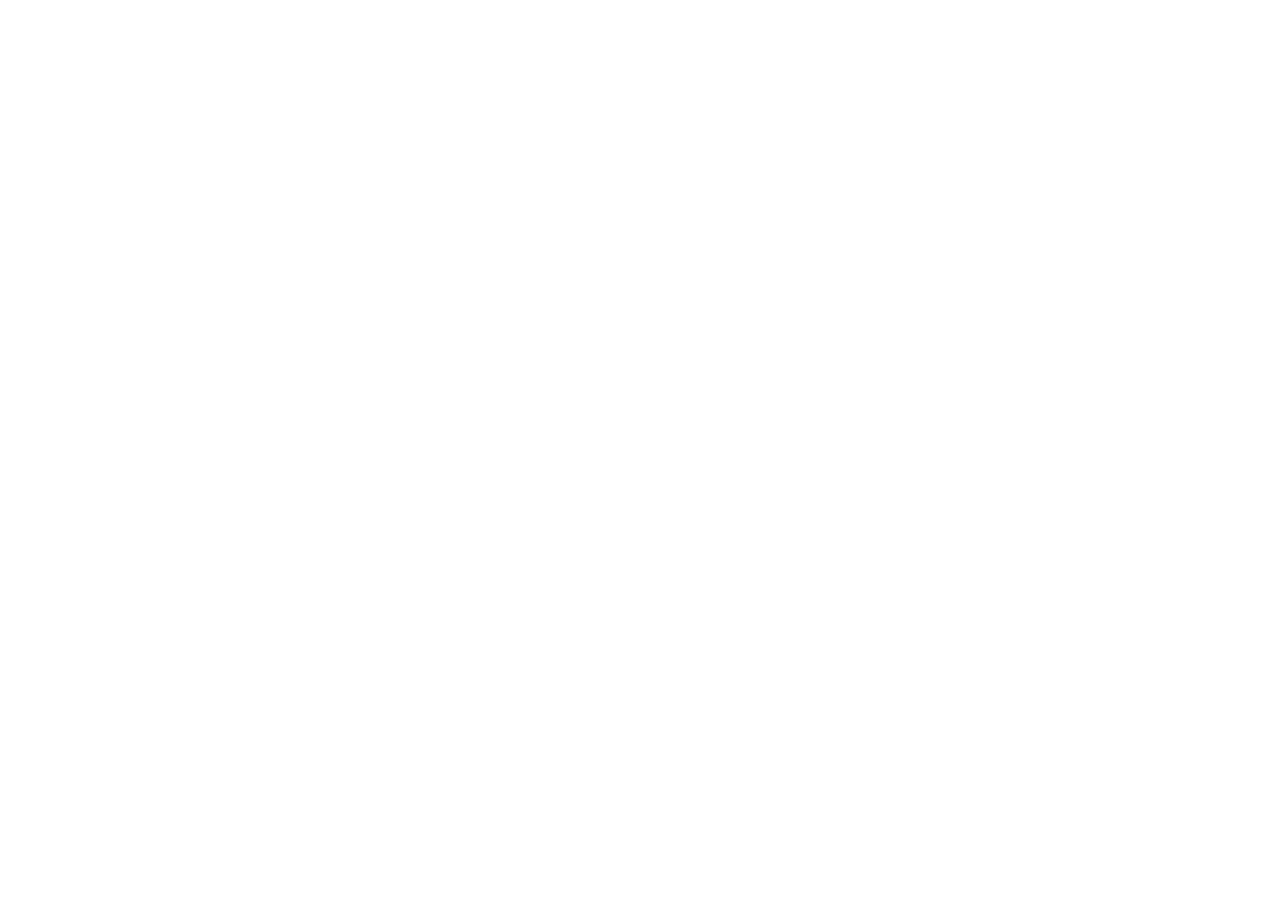
==== index.html @ 52d5bf9d "created the files structure" ====
<!DOCTYPE html>
<html lang="en">
<head>
    <meta charset="UTF-8">
    <meta http-equiv="X-UA-Compatible" content="IE=edge">
    <meta name="viewport" content="width=device-width, initial-scale=1.0">
    <title>Document</title>
</head>
<body>
    
</body>
</html>
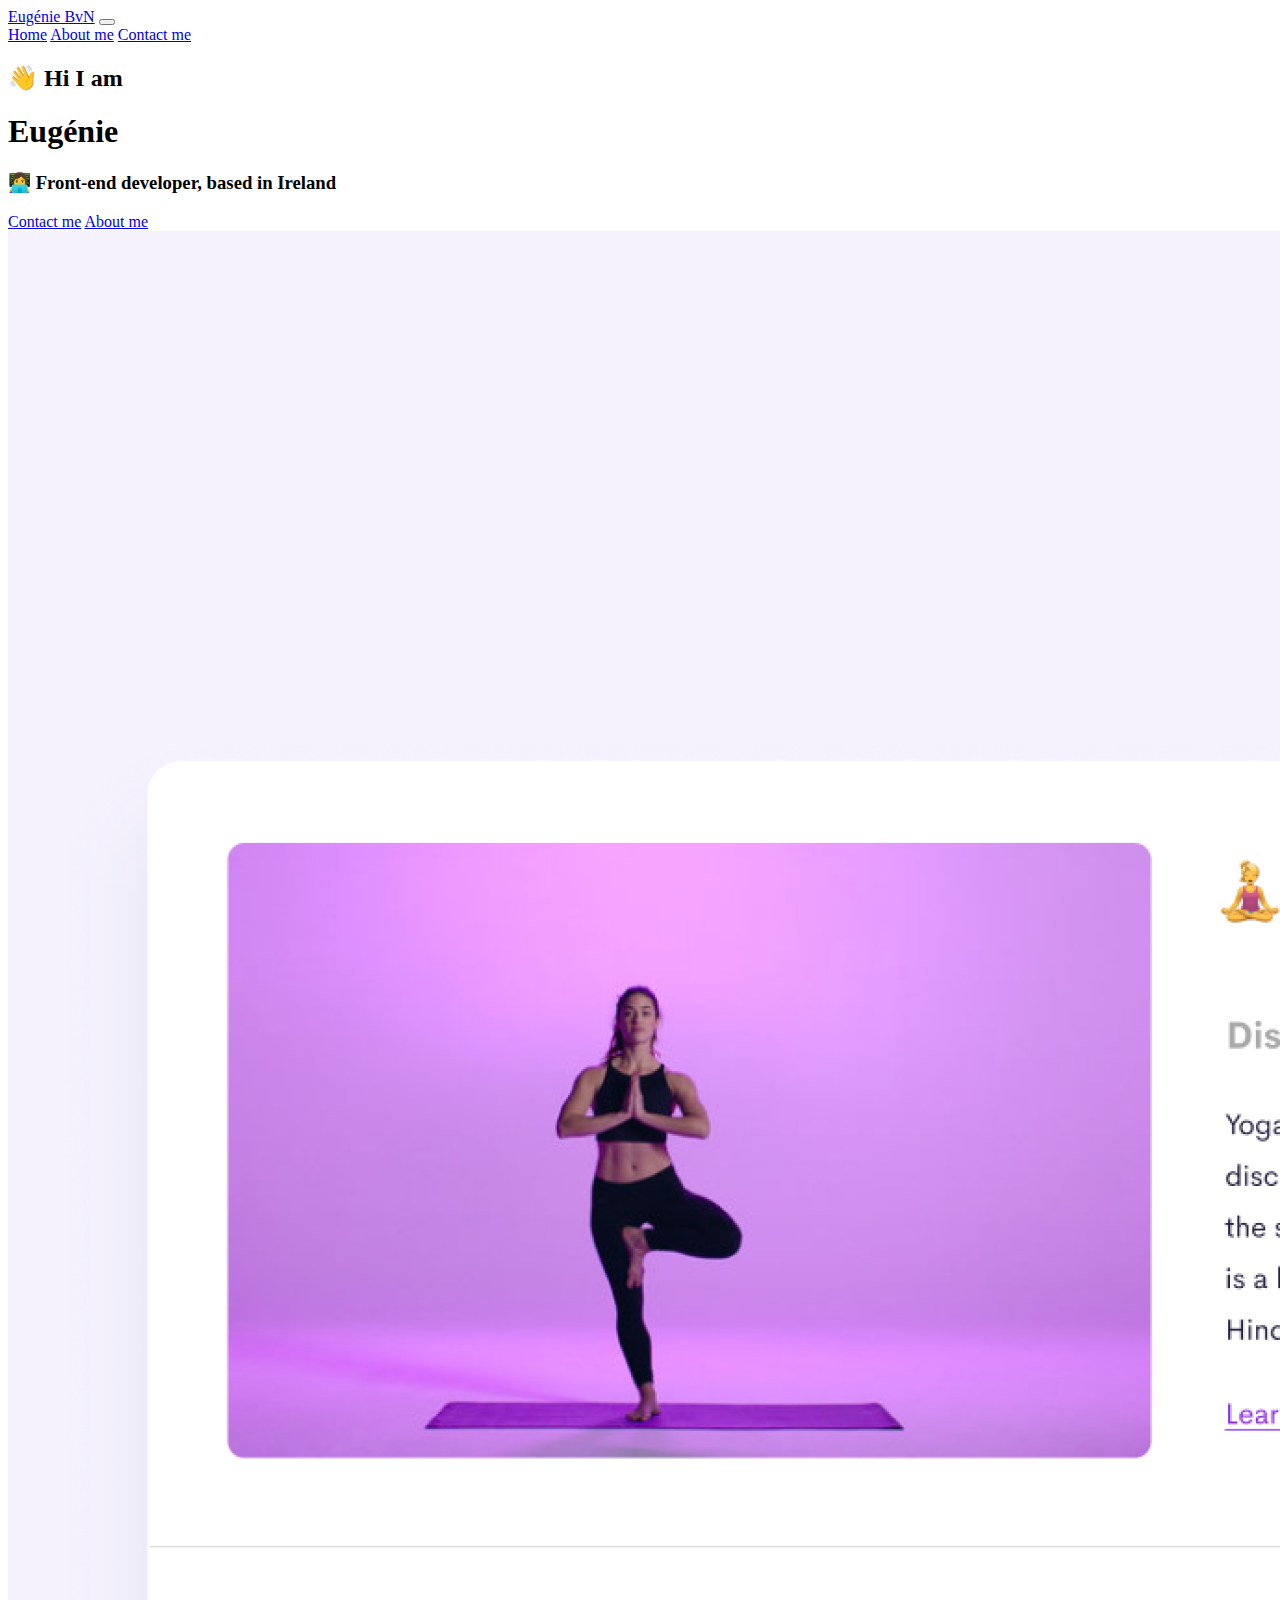
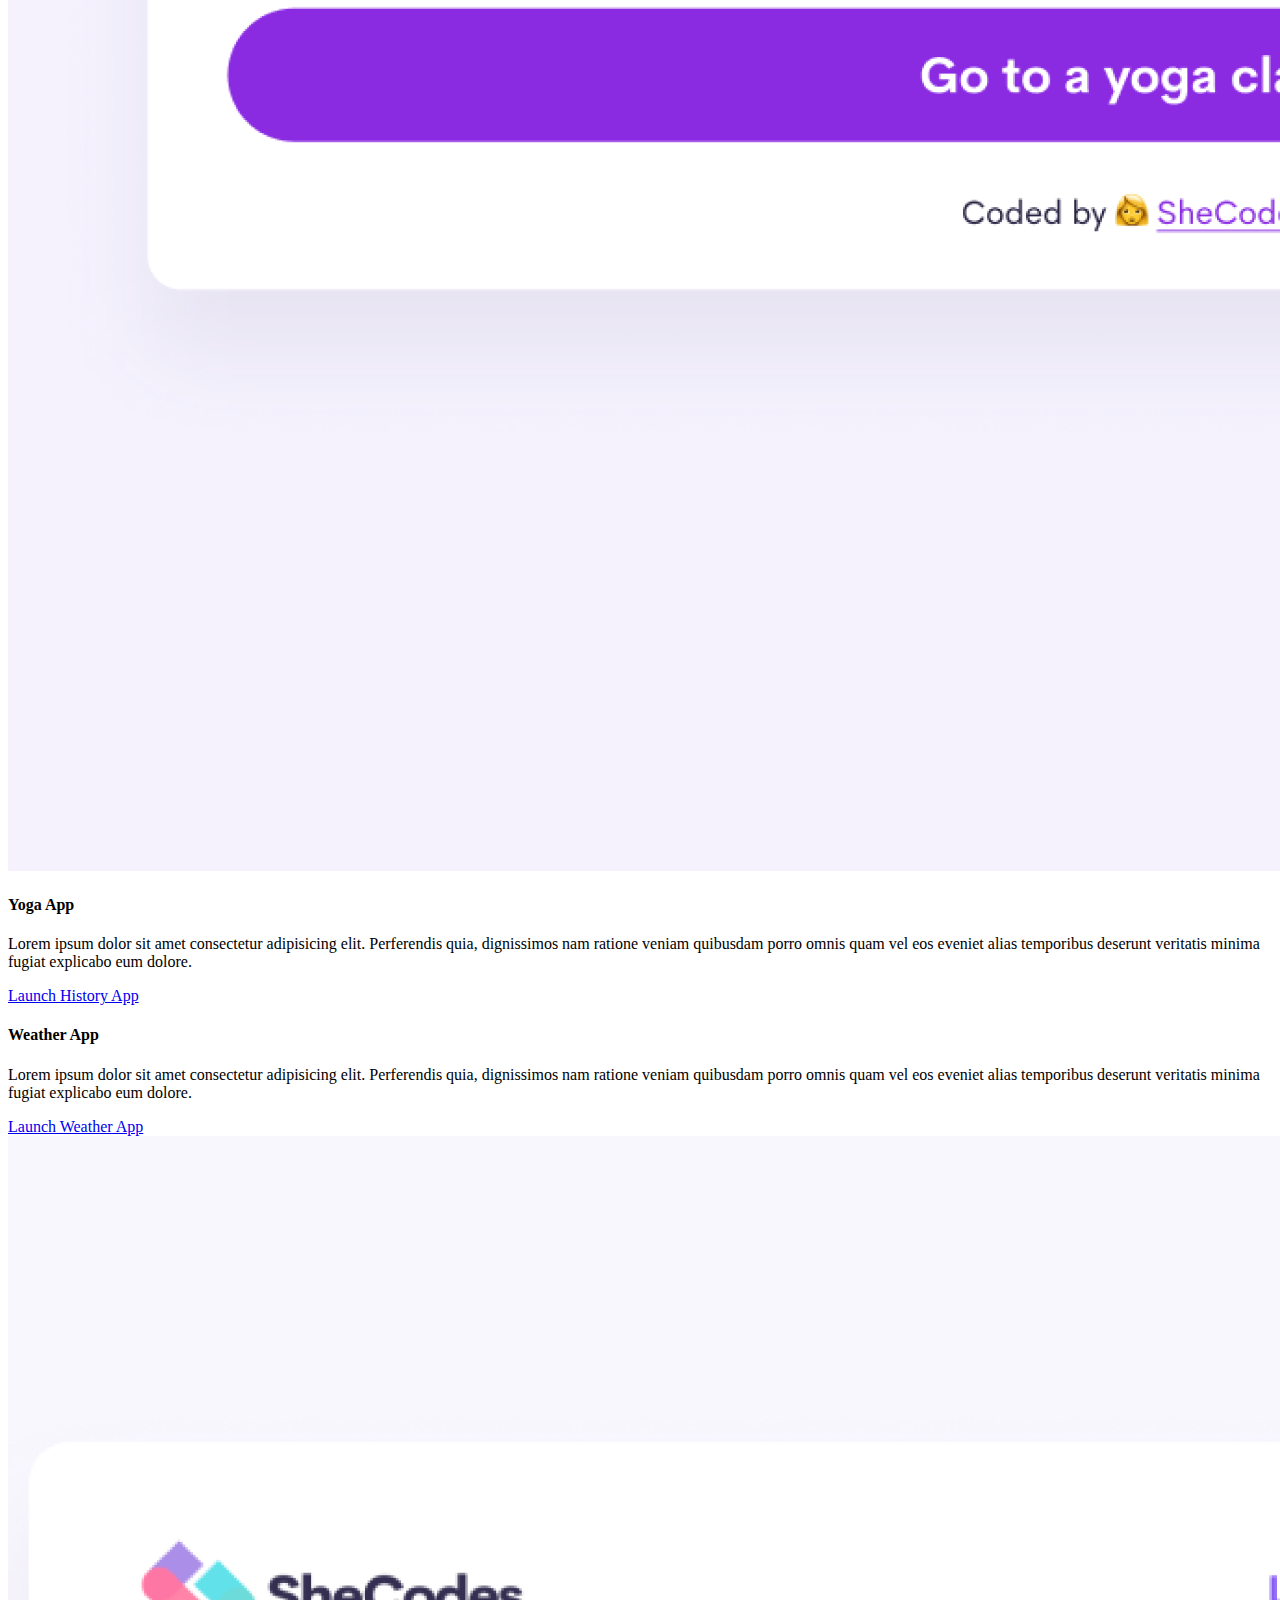
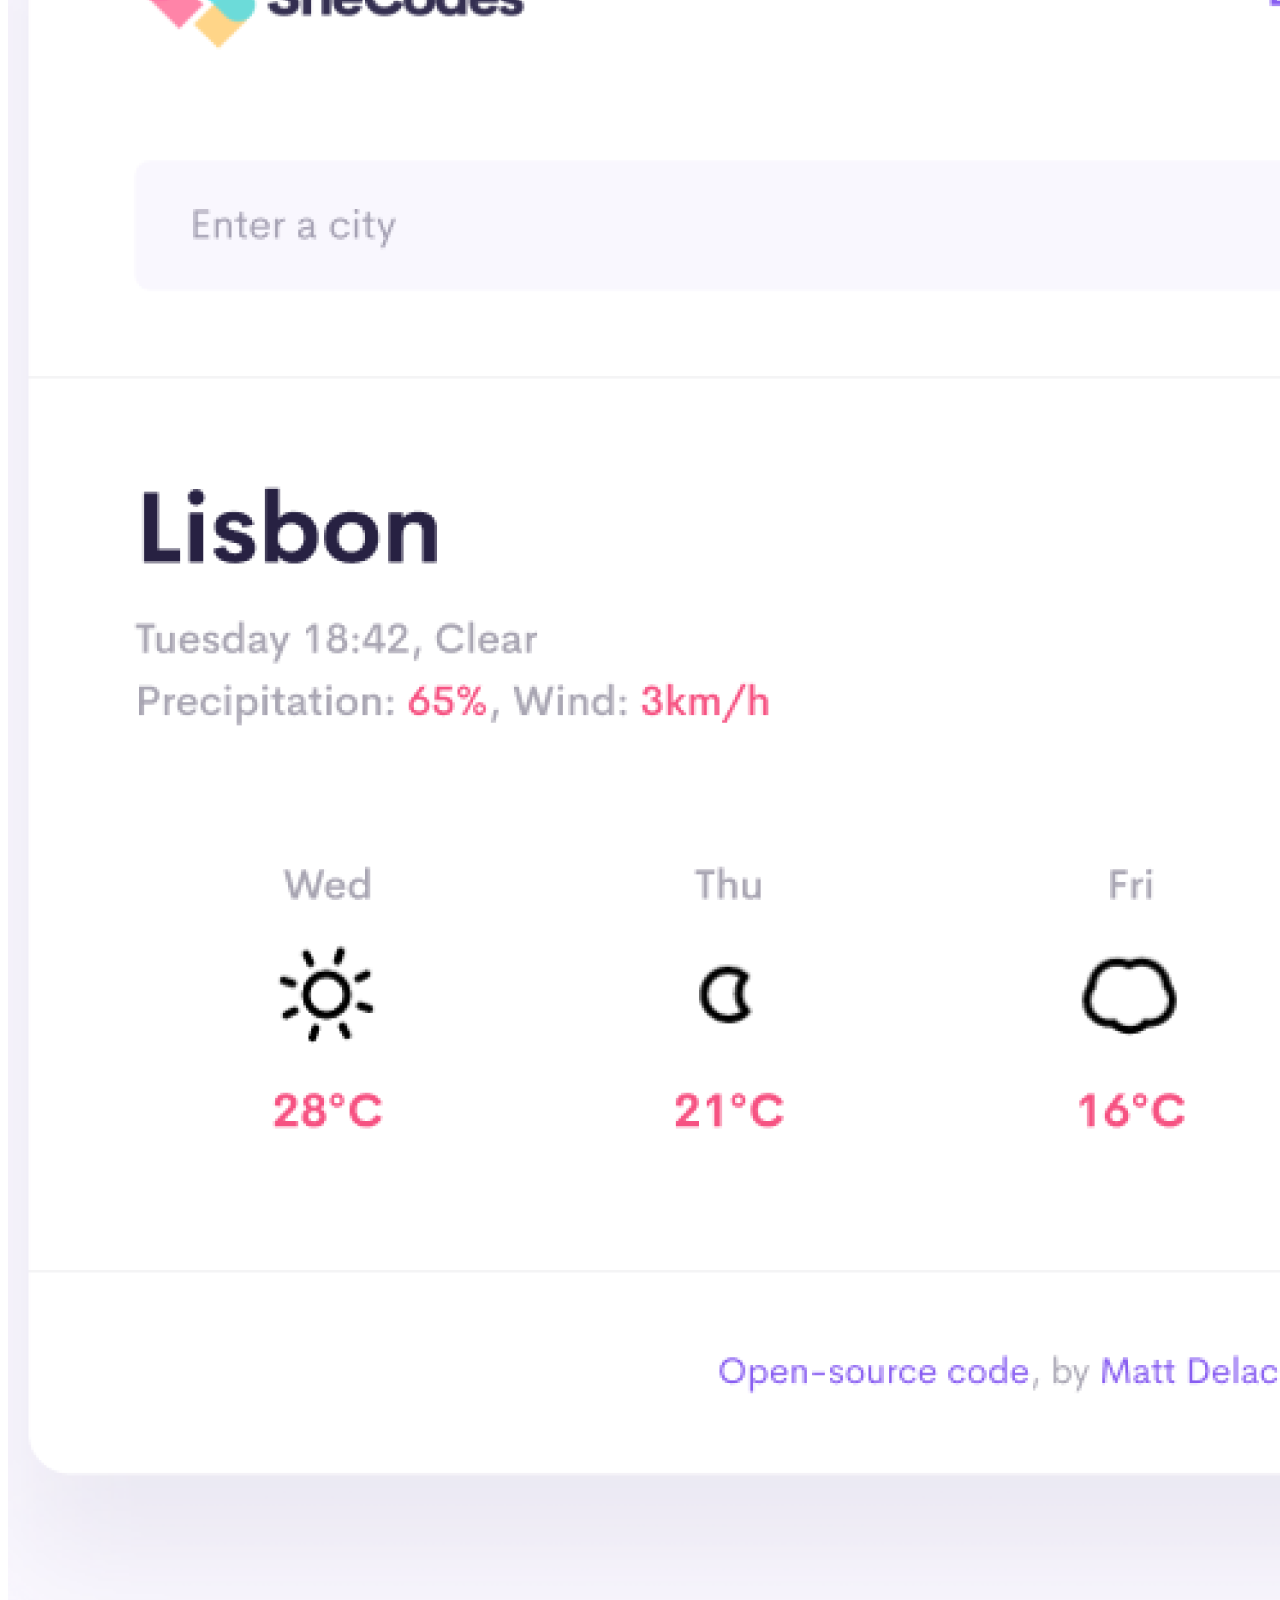
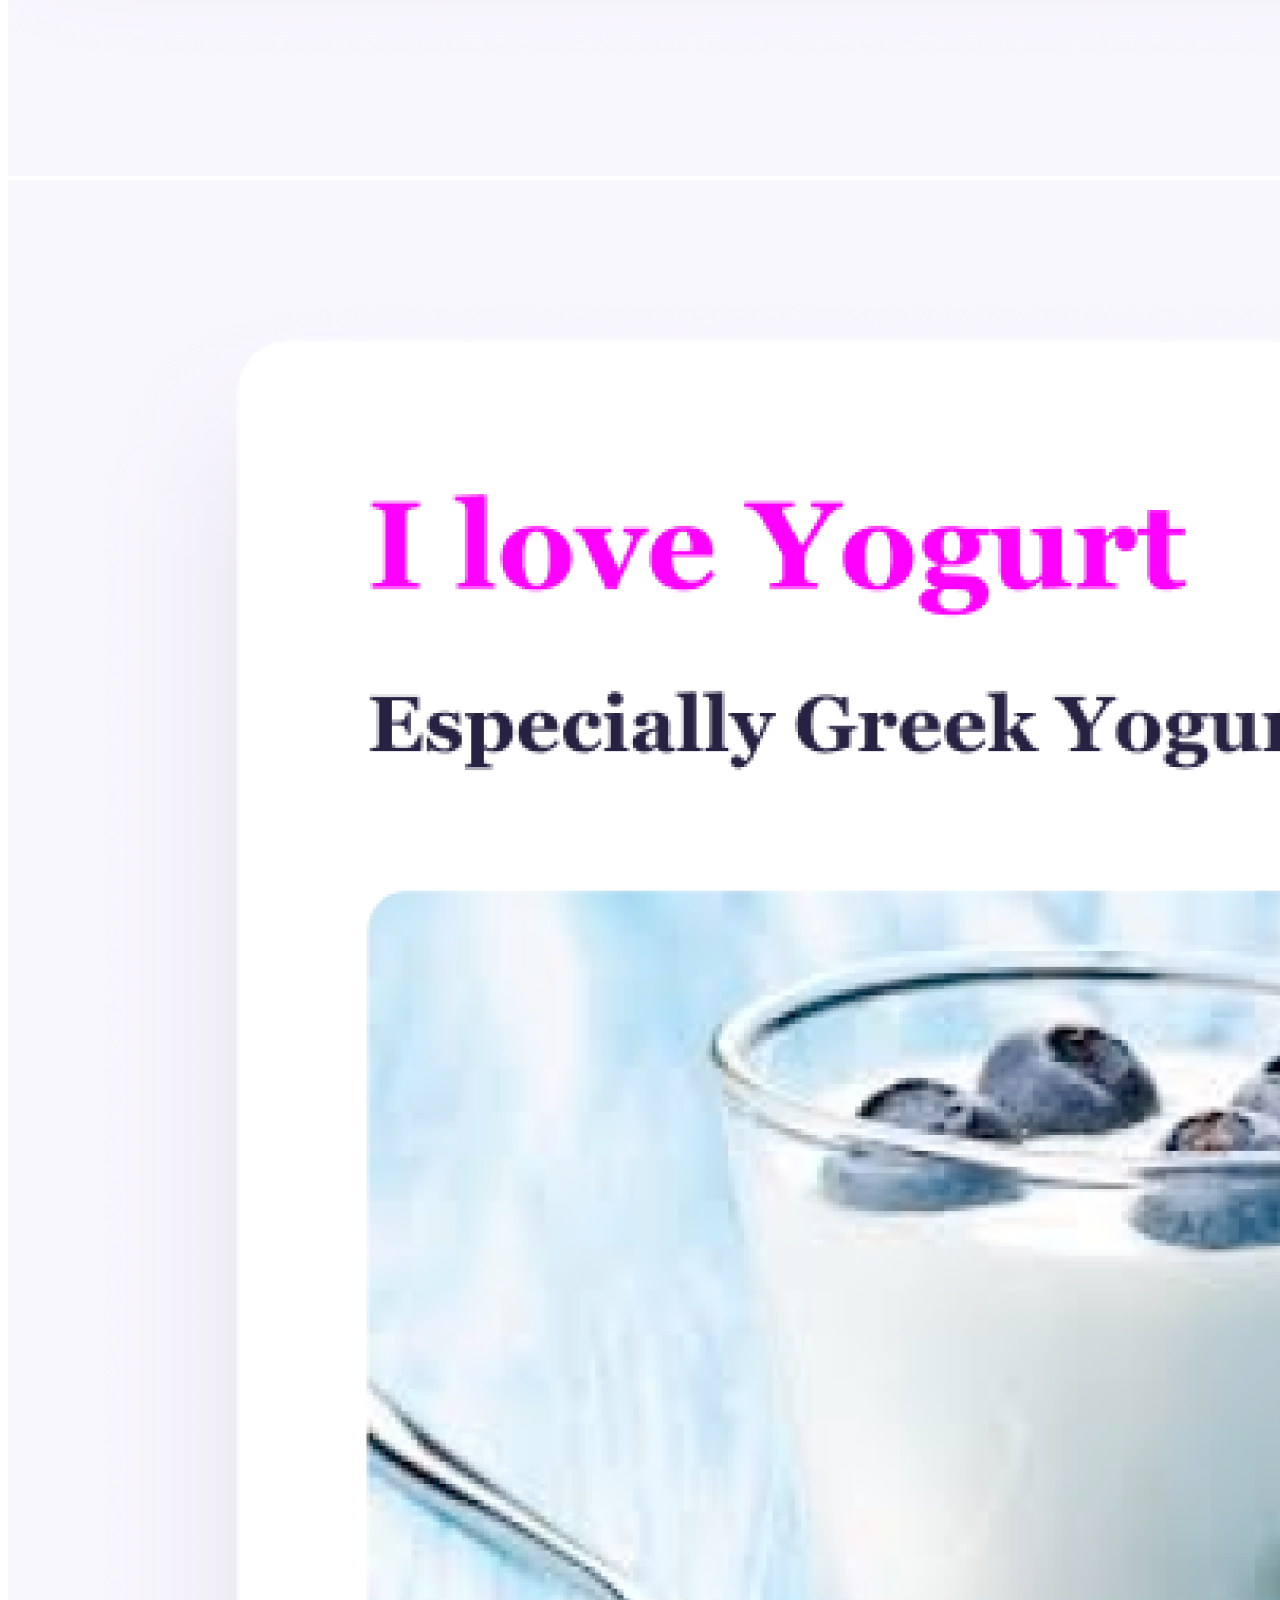
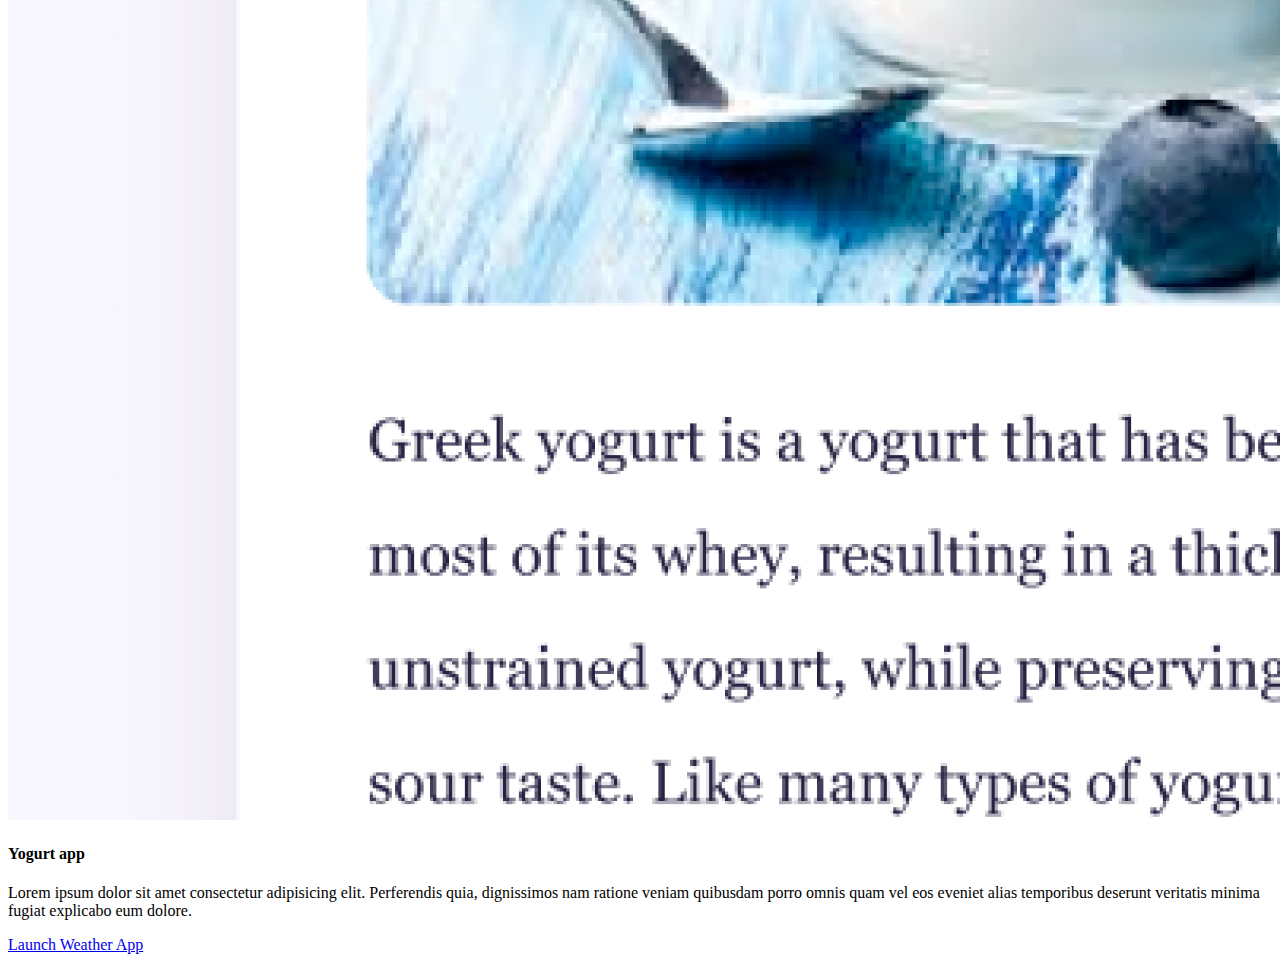
==== commit edc15418: "added html content" ====
--- a/index.html
+++ b/index.html
@@ -1,12 +1,92 @@
 <!DOCTYPE html>
 <html lang="en">
+
 <head>
-    <meta charset="UTF-8">
-    <meta http-equiv="X-UA-Compatible" content="IE=edge">
-    <meta name="viewport" content="width=device-width, initial-scale=1.0">
-    <title>Document</title>
+    <meta charset="UTF-8" />
+    <meta http-equiv="X-UA-Compatible" content="IE=edge" />
+    <meta name="viewport" content="width=device-width, initial-scale=1.0" />
+    <title>Eugénie</title>
+    <link href="https://cdn.jsdelivr.net/npm/bootstrap@5.2.2/dist/css/bootstrap.min.css" rel="stylesheet"
+        integrity="sha384-Zenh87qX5JnK2Jl0vWa8Ck2rdkQ2Bzep5IDxbcnCeuOxjzrPF/et3URy9Bv1WTRi" crossorigin="anonymous" />
+    <link rel="stylesheet" href="style.css" />
 </head>
+
 <body>
-    
+    <nav class="navbar navbar-expand-lg bg-light fixed-top">
+        <div class="container-fluid">
+            <a class="navbar-brand" href="#">Eugénie BvN</a>
+            <button class="navbar-toggler" type="button" data-bs-toggle="collapse" data-bs-target="#navbarNavAltMarkup"
+                aria-controls="navbarNavAltMarkup" aria-expanded="false" aria-label="Toggle navigation">
+                <span class="navbar-toggler-icon"></span>
+            </button>
+            <div class="collapse navbar-collapse" id="navbarNavAltMarkup">
+                <div class="navbar-nav">
+                    <a class="nav-link" aria-current="page" href="index.html">Home</a>
+                    <a class="nav-link active" href="/about.html">About me</a>
+                    <a class="nav-link" href="about.html#contact">Contact me</a>
+                </div>
+            </div>
+        </div>
+    </nav>
+    <h2>👋 Hi I am</h2>
+    <h1>Eugénie</h1>
+    <h3>👩‍💻 Front-end developer, based in Ireland</h3>
+    <div class="navigation-links">
+        <a href="about.html#contact" class="contact-link">Contact me</a>
+        <a href="about.html" class="about-link">About me</a>
+    </div>
+
+    <div class="container">
+        <div class="row bg-white">
+            <div class="col-md-6 p-3 rounded">
+                <img src="images/yoga.png" class="img-fluid rounded shadow" />
+            </div>
+            <div class="col-md-6 p-5">
+                <h4>Yoga App</h4>
+                <p>
+                    Lorem ipsum dolor sit amet consectetur adipisicing elit. Perferendis
+                    quia, dignissimos nam ratione veniam quibusdam porro omnis quam vel
+                    eos eveniet alias temporibus deserunt veritatis minima fugiat
+                    explicabo eum dolore.
+                </p>
+                <a class="btn btn-primary contact-link" href="#" role="button" id="contactButton">Launch History App</a>
+            </div>
+        </div>
+        <div class="row bg-white">
+            <div class="col-md-6 p-5">
+                <h4>Weather App</h4>
+                <p>
+                    Lorem ipsum dolor sit amet consectetur adipisicing elit. Perferendis
+                    quia, dignissimos nam ratione veniam quibusdam porro omnis quam vel
+                    eos eveniet alias temporibus deserunt veritatis minima fugiat
+                    explicabo eum dolore.
+                </p>
+                <a class="btn btn-primary contact-link" href="#" role="button" id="contactButton">Launch Weather App</a>
+            </div>
+            <div class="col-md-6 p-3 rounded">
+                <img src="images/weather.png" class="img-fluid rounded shadow" />
+            </div>
+        </div>
+        <div class="row bg-white">
+            <div class="col-md-6 p-3 rounded">
+                <img src="images/yogurt.png" class="img-fluid rounded shadow" />
+            </div>
+            <div class="col-md-6 p-5">
+                <h4>Yogurt app</h4>
+                <p>
+                    Lorem ipsum dolor sit amet consectetur adipisicing elit. Perferendis
+                    quia, dignissimos nam ratione veniam quibusdam porro omnis quam vel
+                    eos eveniet alias temporibus deserunt veritatis minima fugiat
+                    explicabo eum dolore.
+                </p>
+                <a class="btn btn-primary contact-link" href="#" role="button" id="contactButton">Launch Weather App</a>
+            </div>
+        </div>
+    </div>
+
+    <script src="https://cdn.jsdelivr.net/npm/bootstrap@5.2.2/dist/js/bootstrap.bundle.min.js"
+        integrity="sha384-OERcA2EqjJCMA+/3y+gxIOqMEjwtxJY7qPCqsdltbNJuaOe923+mo//f6V8Qbsw3"
+        crossorigin="anonymous"></script>
 </body>
+
 </html>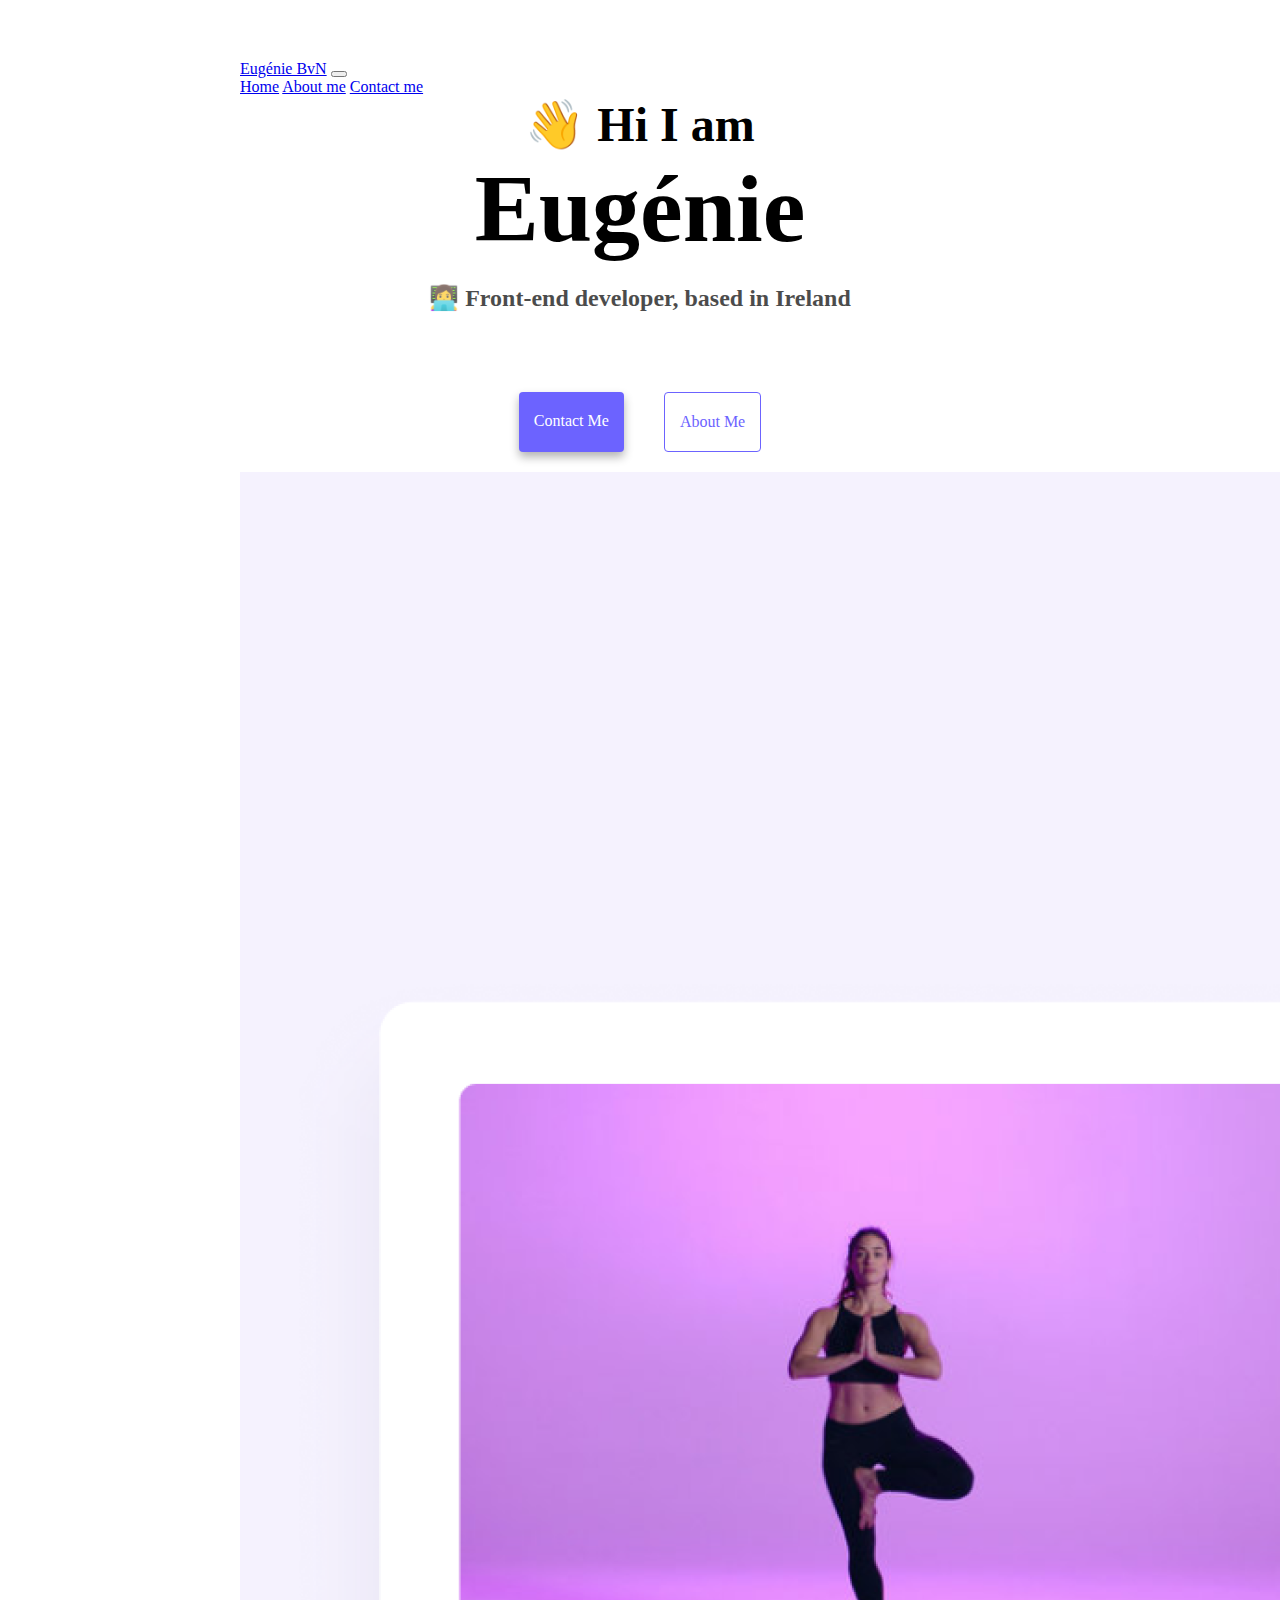
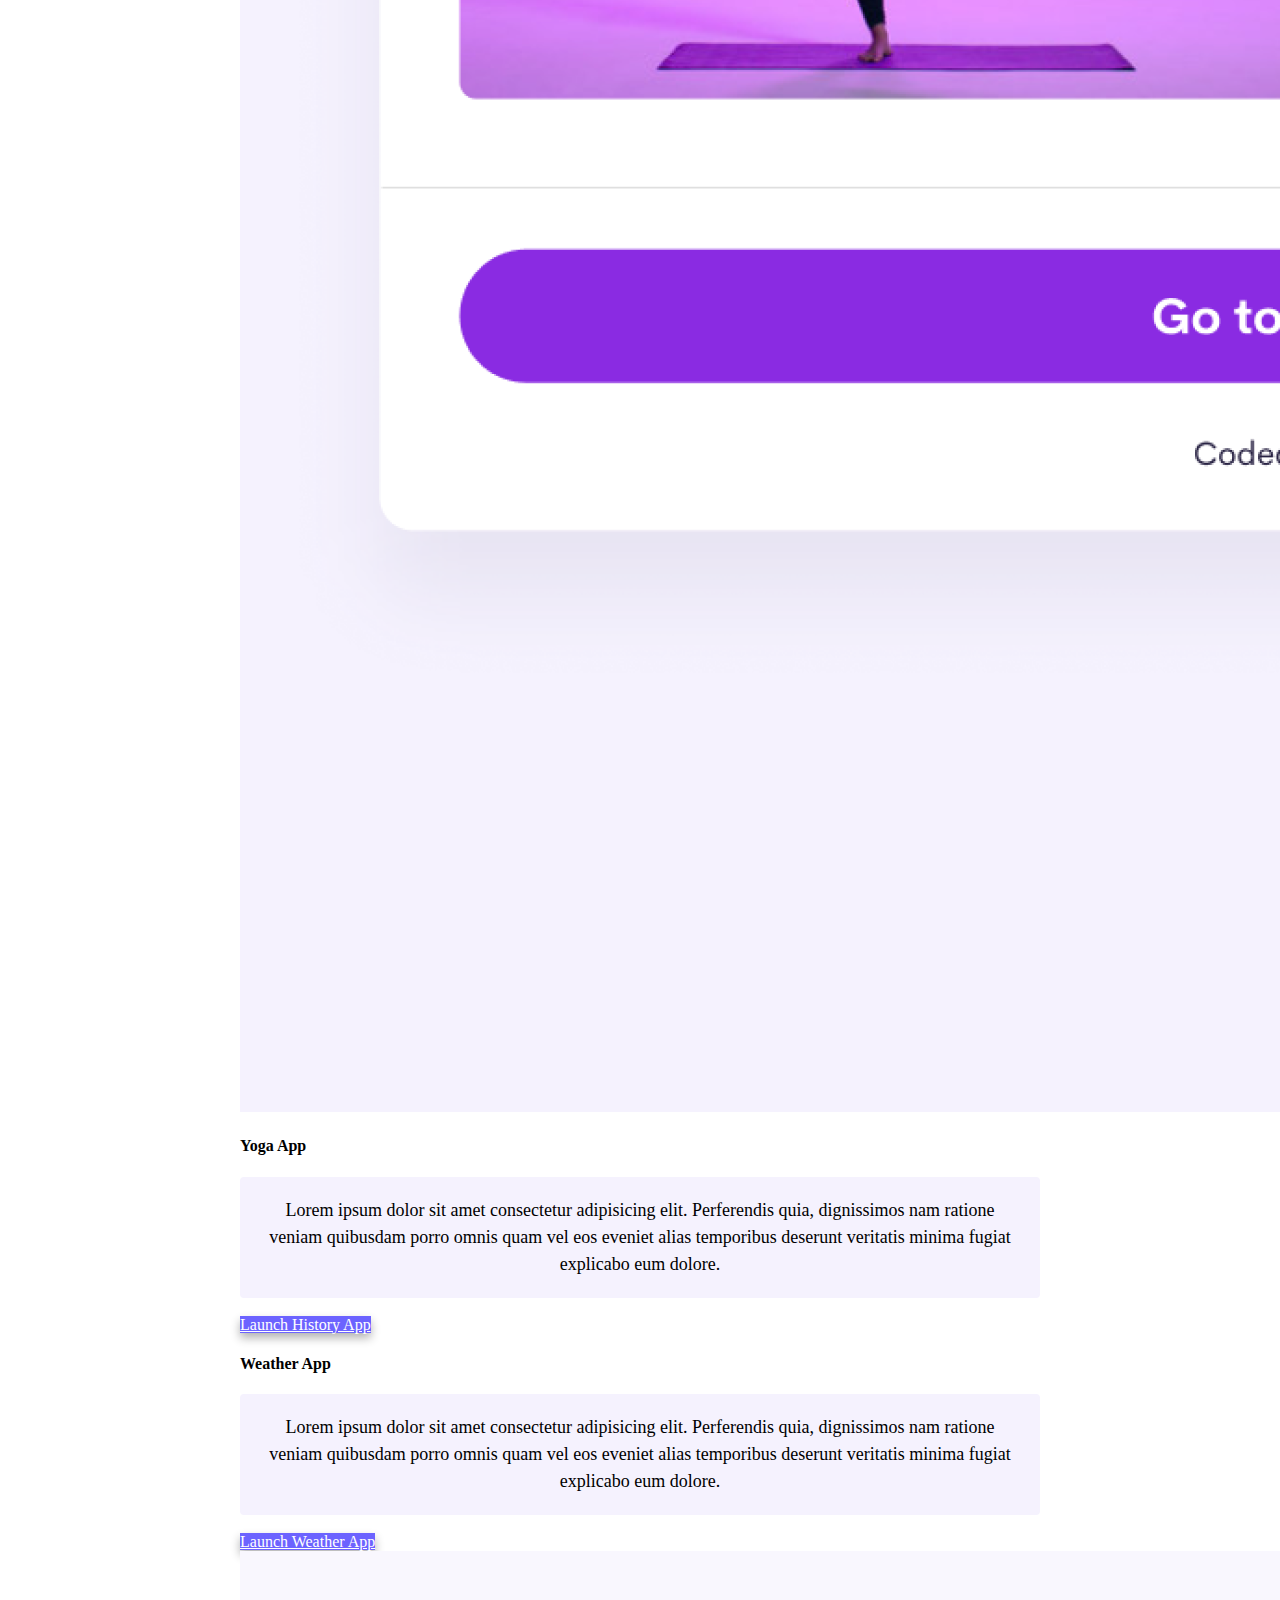
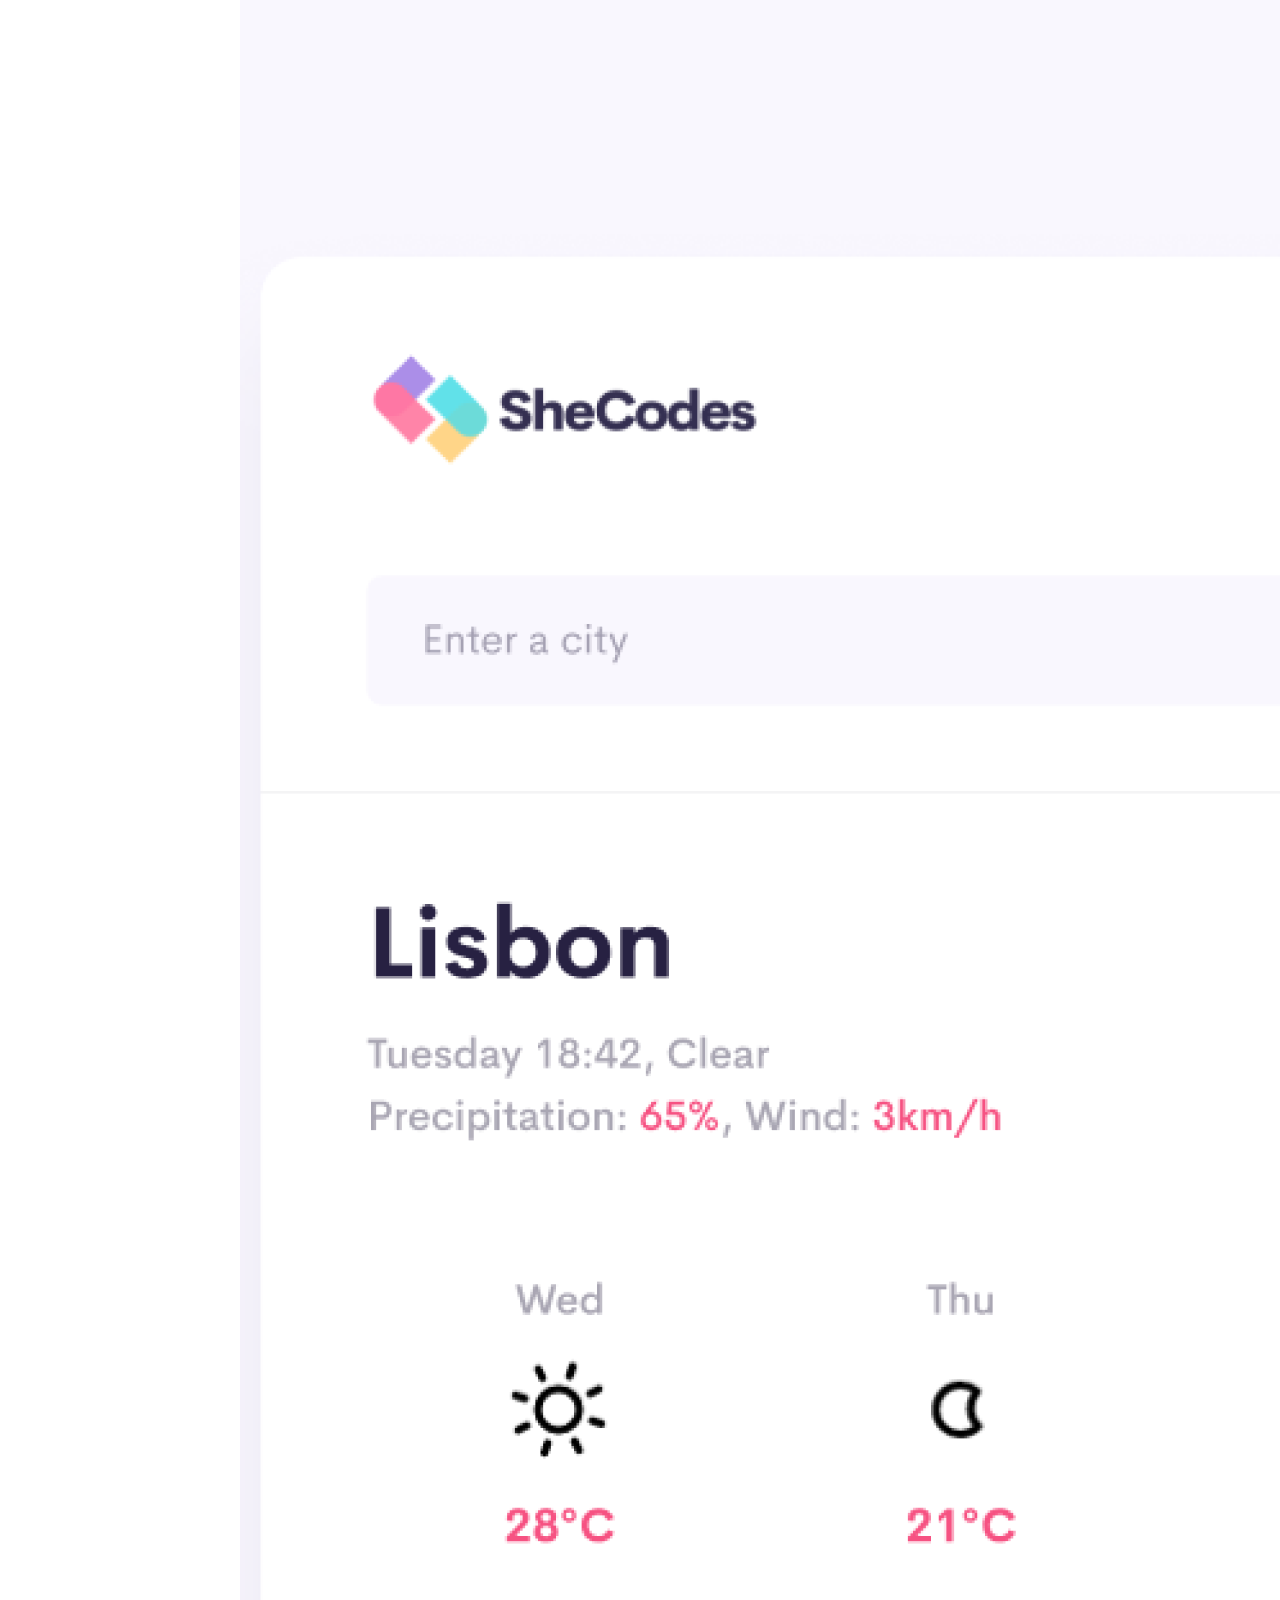
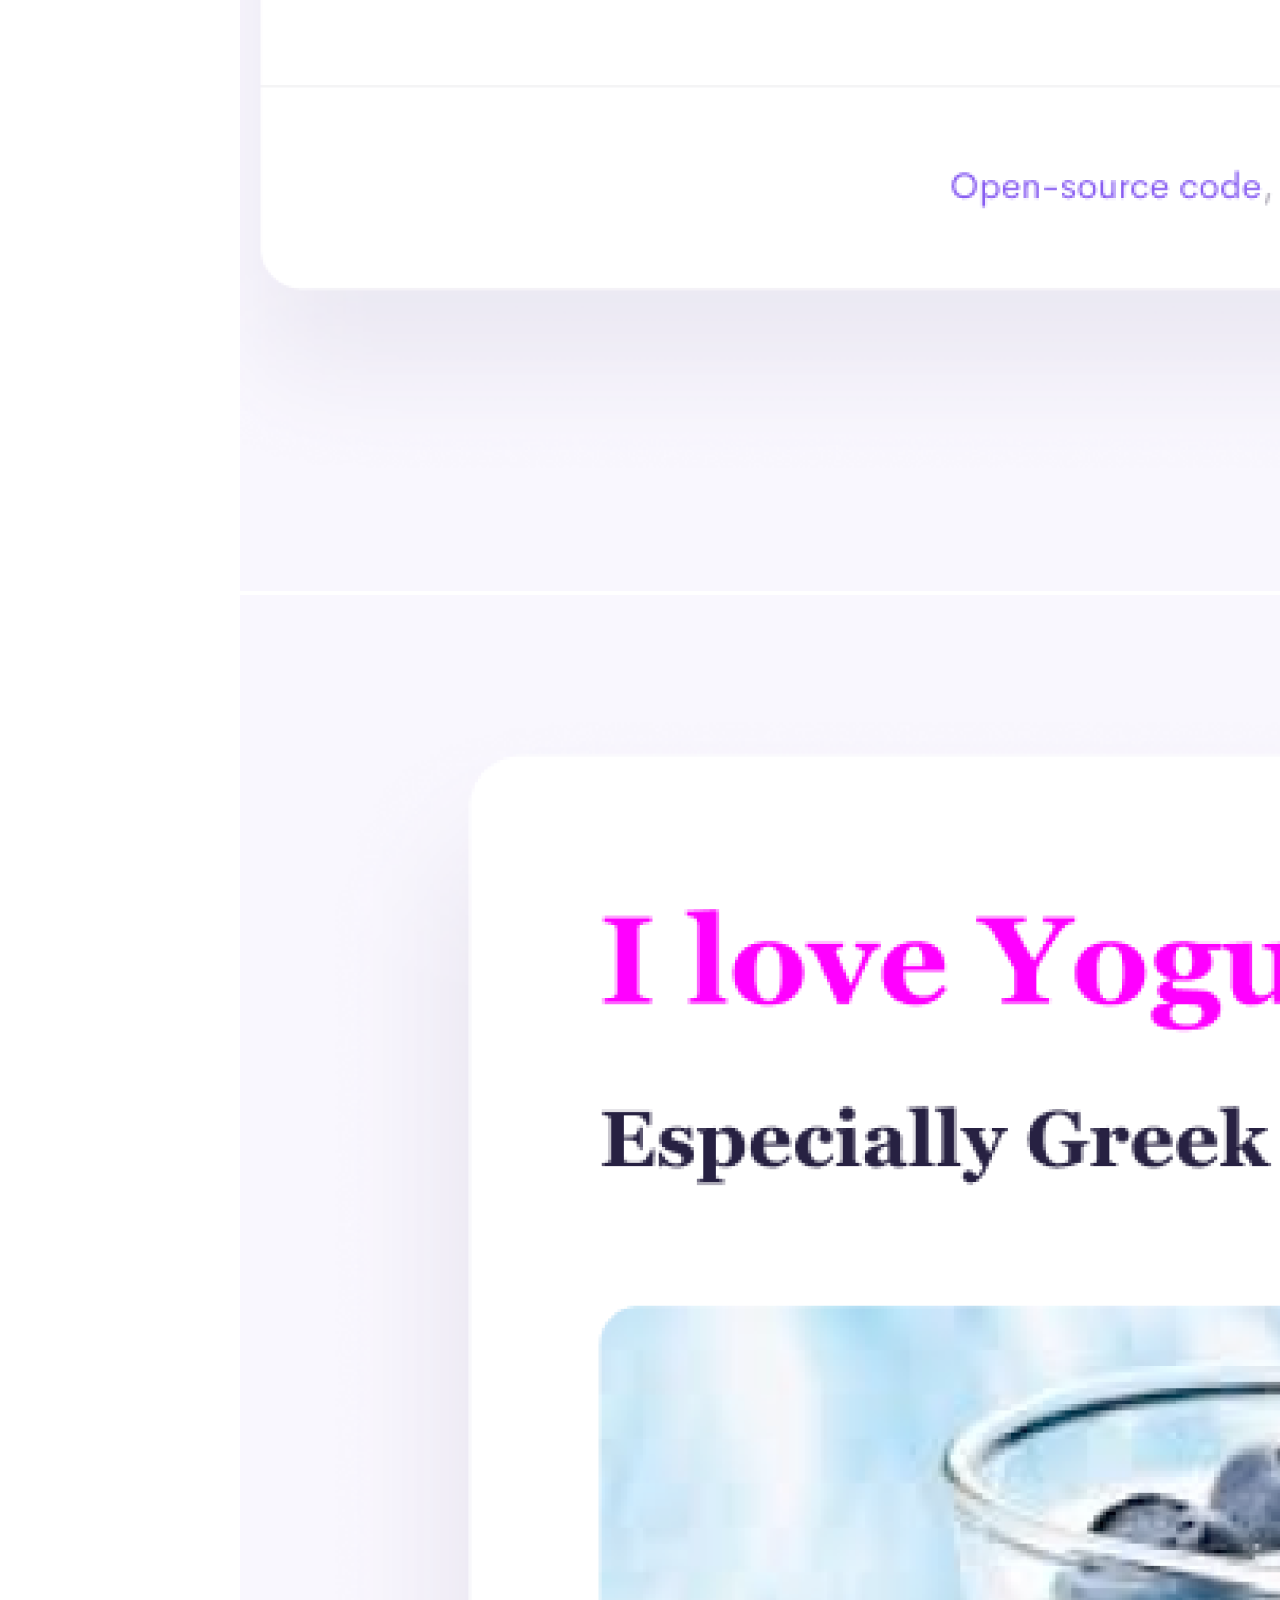
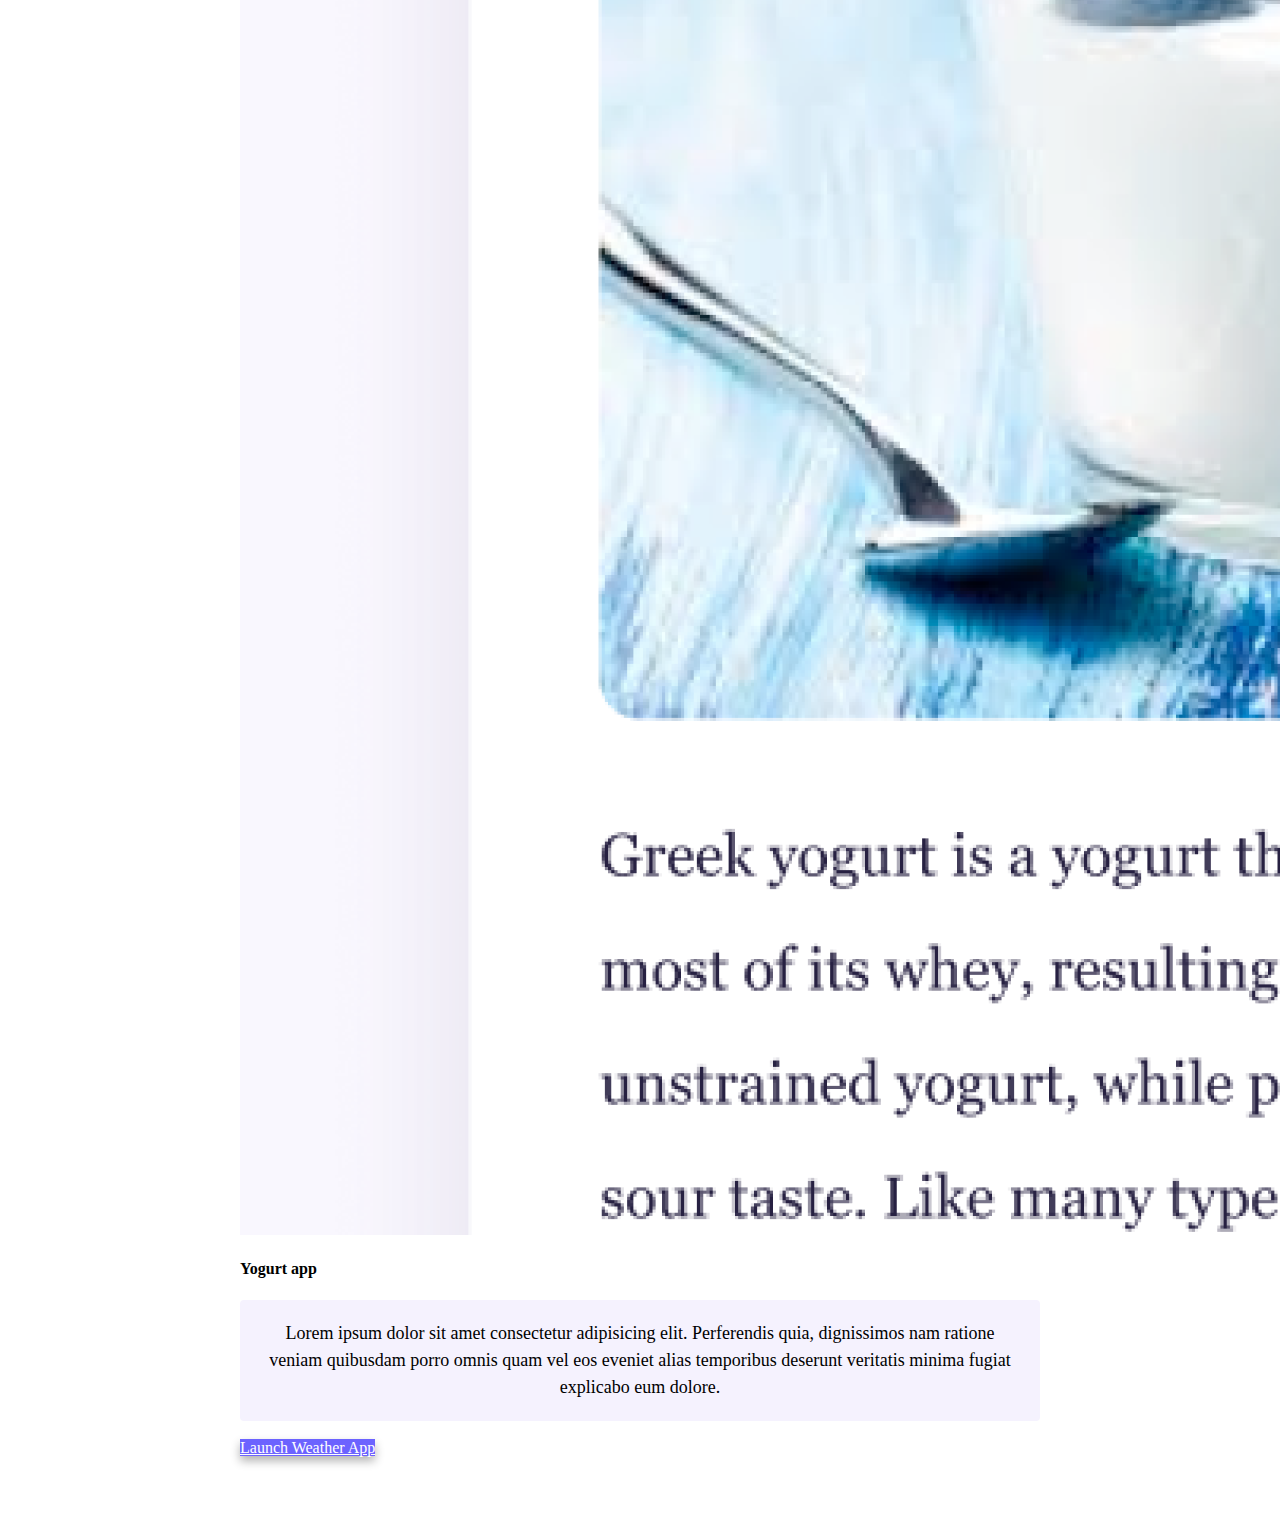
==== commit c1e282e7: "added CSS" ====
--- a/index.html
+++ b/index.html
@@ -8,7 +8,7 @@
     <title>Eugénie</title>
     <link href="https://cdn.jsdelivr.net/npm/bootstrap@5.2.2/dist/css/bootstrap.min.css" rel="stylesheet"
         integrity="sha384-Zenh87qX5JnK2Jl0vWa8Ck2rdkQ2Bzep5IDxbcnCeuOxjzrPF/et3URy9Bv1WTRi" crossorigin="anonymous" />
-    <link rel="stylesheet" href="style.css" />
+    <link rel="stylesheet" href="/src/styles.css" />
 </head>
 
 <body>
--- a/src/styles.css
+++ b/src/styles.css
@@ -0,0 +1,100 @@
+:root {
+    --primary-color: #6c63ff;
+    --secondary-color: #f5f2fe;
+    --box-shadow: 0 5px 10px rgba(0, 0, 0, 0.3);
+}
+
+body {
+    margin: 60px auto;
+    max-width: 800px;
+}
+
+h1,
+h2,
+h3 {
+    text-align: center;
+    margin: 0;
+}
+
+h1 {
+    font-size: 96px;
+}
+
+h2 {
+    font-size: 48px;
+}
+
+h3 {
+    font-size: 24px;
+    opacity: 0.7;
+    padding: 20px;
+}
+
+p {
+    background: var(--secondary-color);
+    padding: 20px;
+    border-radius: 4px;
+    font-size: 18px;
+    line-height: 1.5;
+    text-align: center;
+}
+
+.navigation-links {
+    display: flex;
+    margin-top: 40px;
+    justify-content: center;
+}
+
+.navigation-links a {
+    margin: 20px;
+    border-radius: 4px;
+    padding: 20px 15px;
+    text-decoration: none;
+    text-transform: capitalize;
+}
+
+.contact-link {
+    background: var(--primary-color);
+    box-shadow: var(--box-shadow);
+    color: white;
+}
+
+.about-link {
+    color: var(--primary-color);
+    border: 1px solid var(--primary-color);
+}
+
+.homepage-link {
+    color: var(--primary-color);
+    text-align: center;
+    display: block;
+}
+
+.about-paragraphs {
+    display: flex;
+    margin: 30px 0;
+}
+
+.about-paragraphs p {
+    margin: 10px;
+}
+
+.email-link {
+    display: flex;
+    justify-content: center;
+    color: var(--primary-color);
+    font-size: 28px;
+    text-decoration: none;
+}
+
+.email-link:hover {
+    text-decoration: underline;
+}
+
+.aboutIntroduction {
+    margin: 20px;
+}
+
+#contact {
+    margin: 40px;
+}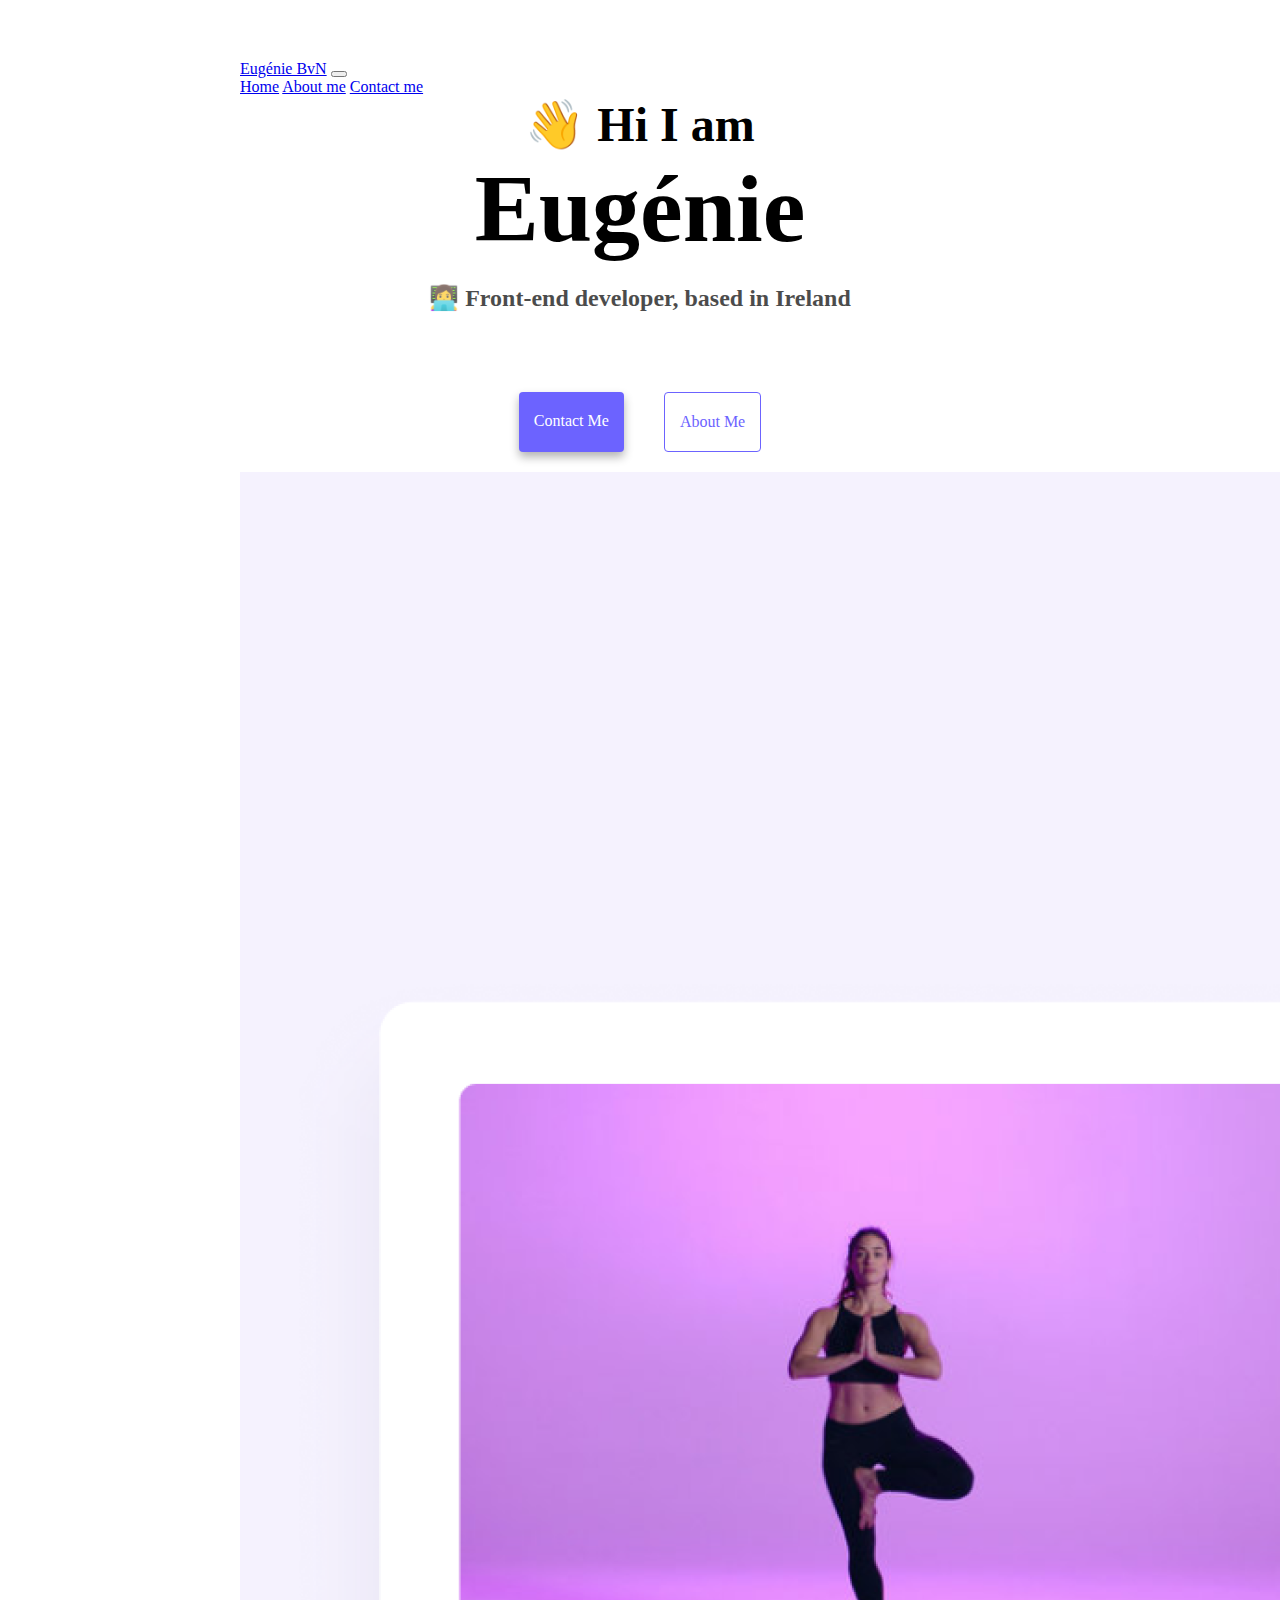
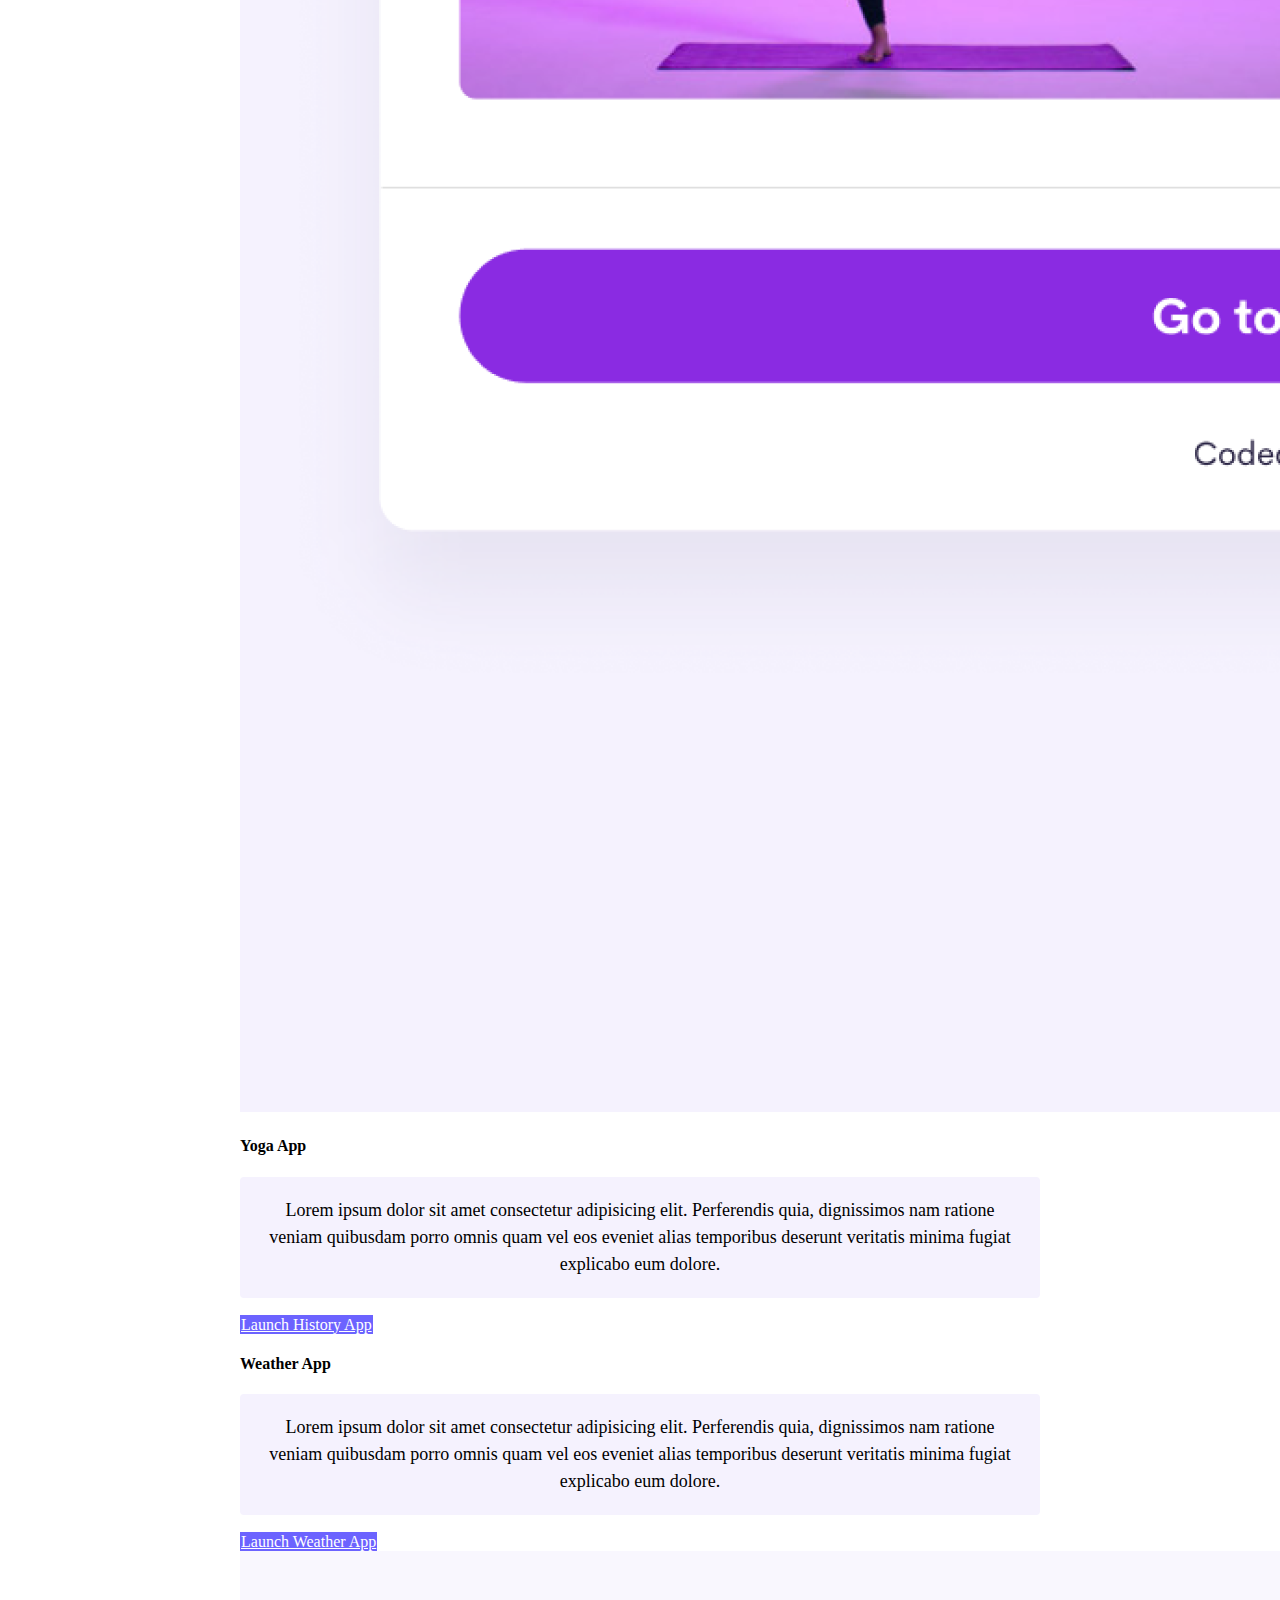
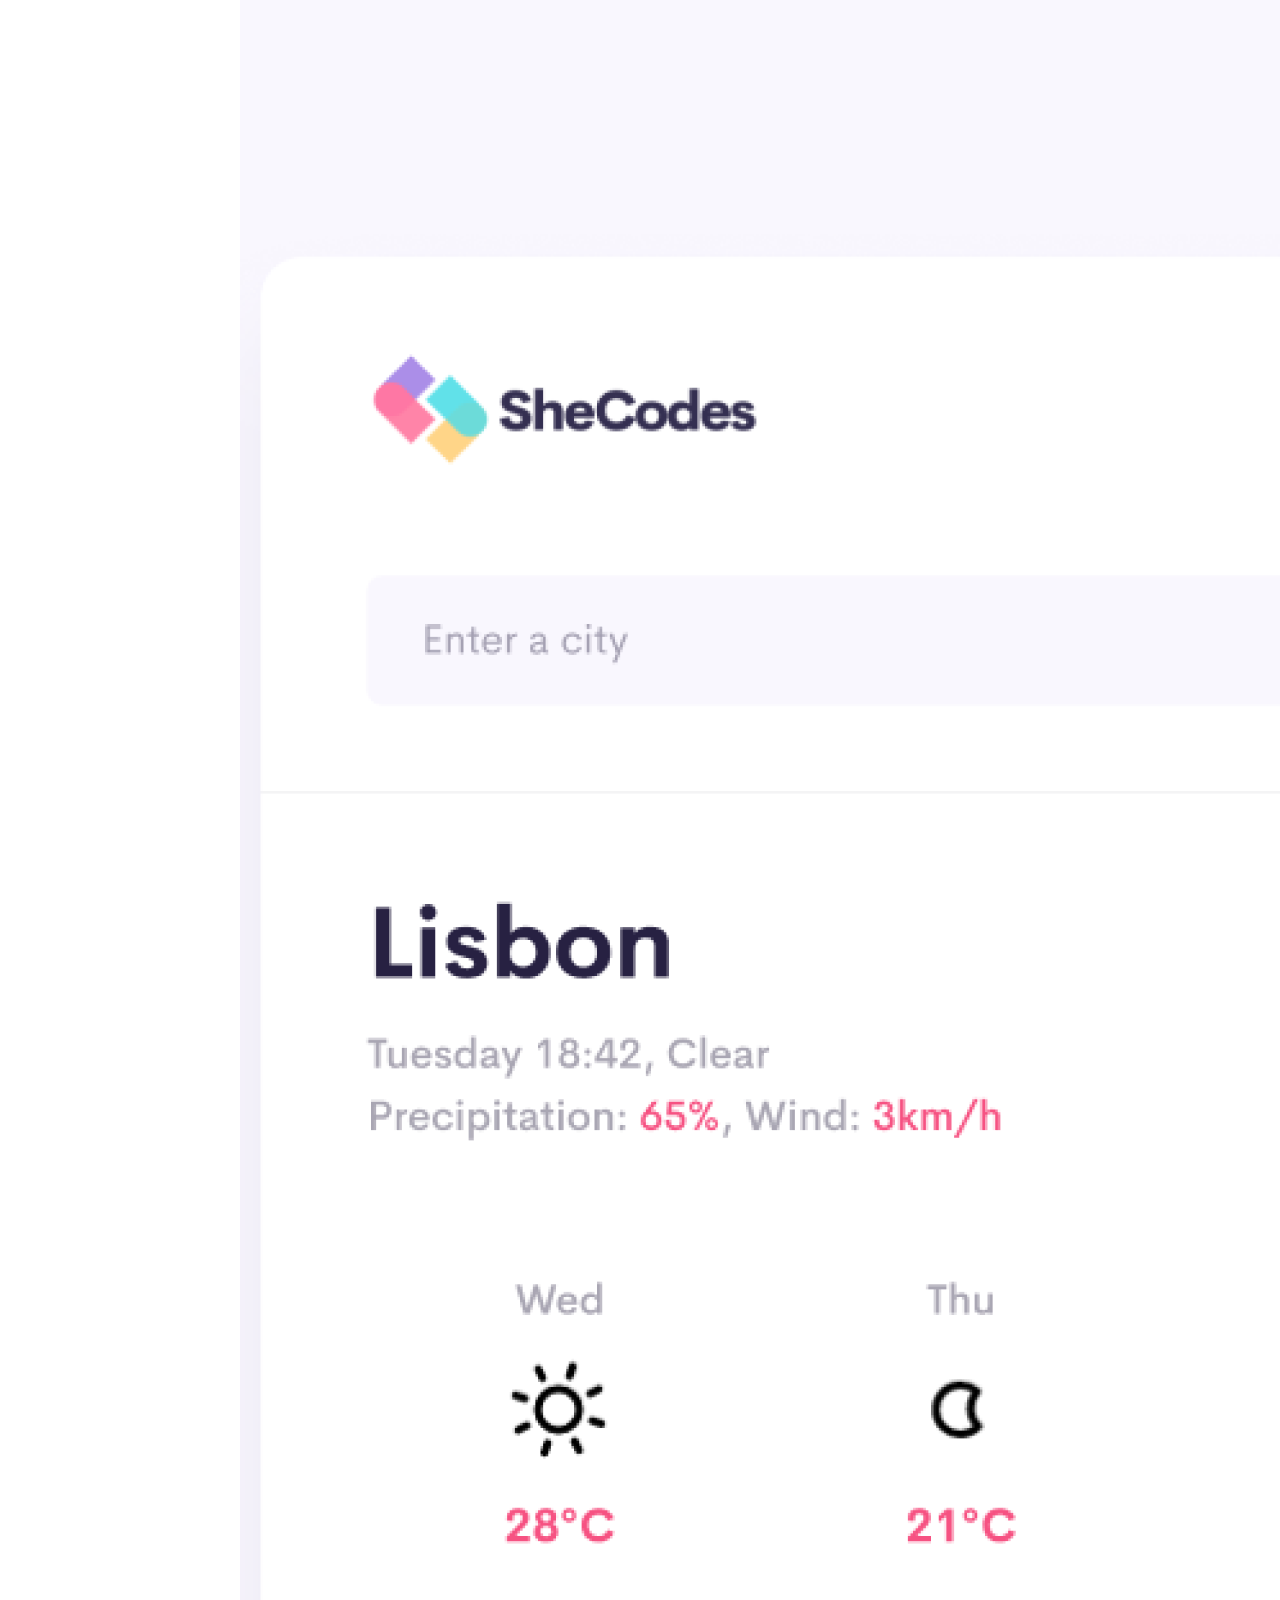
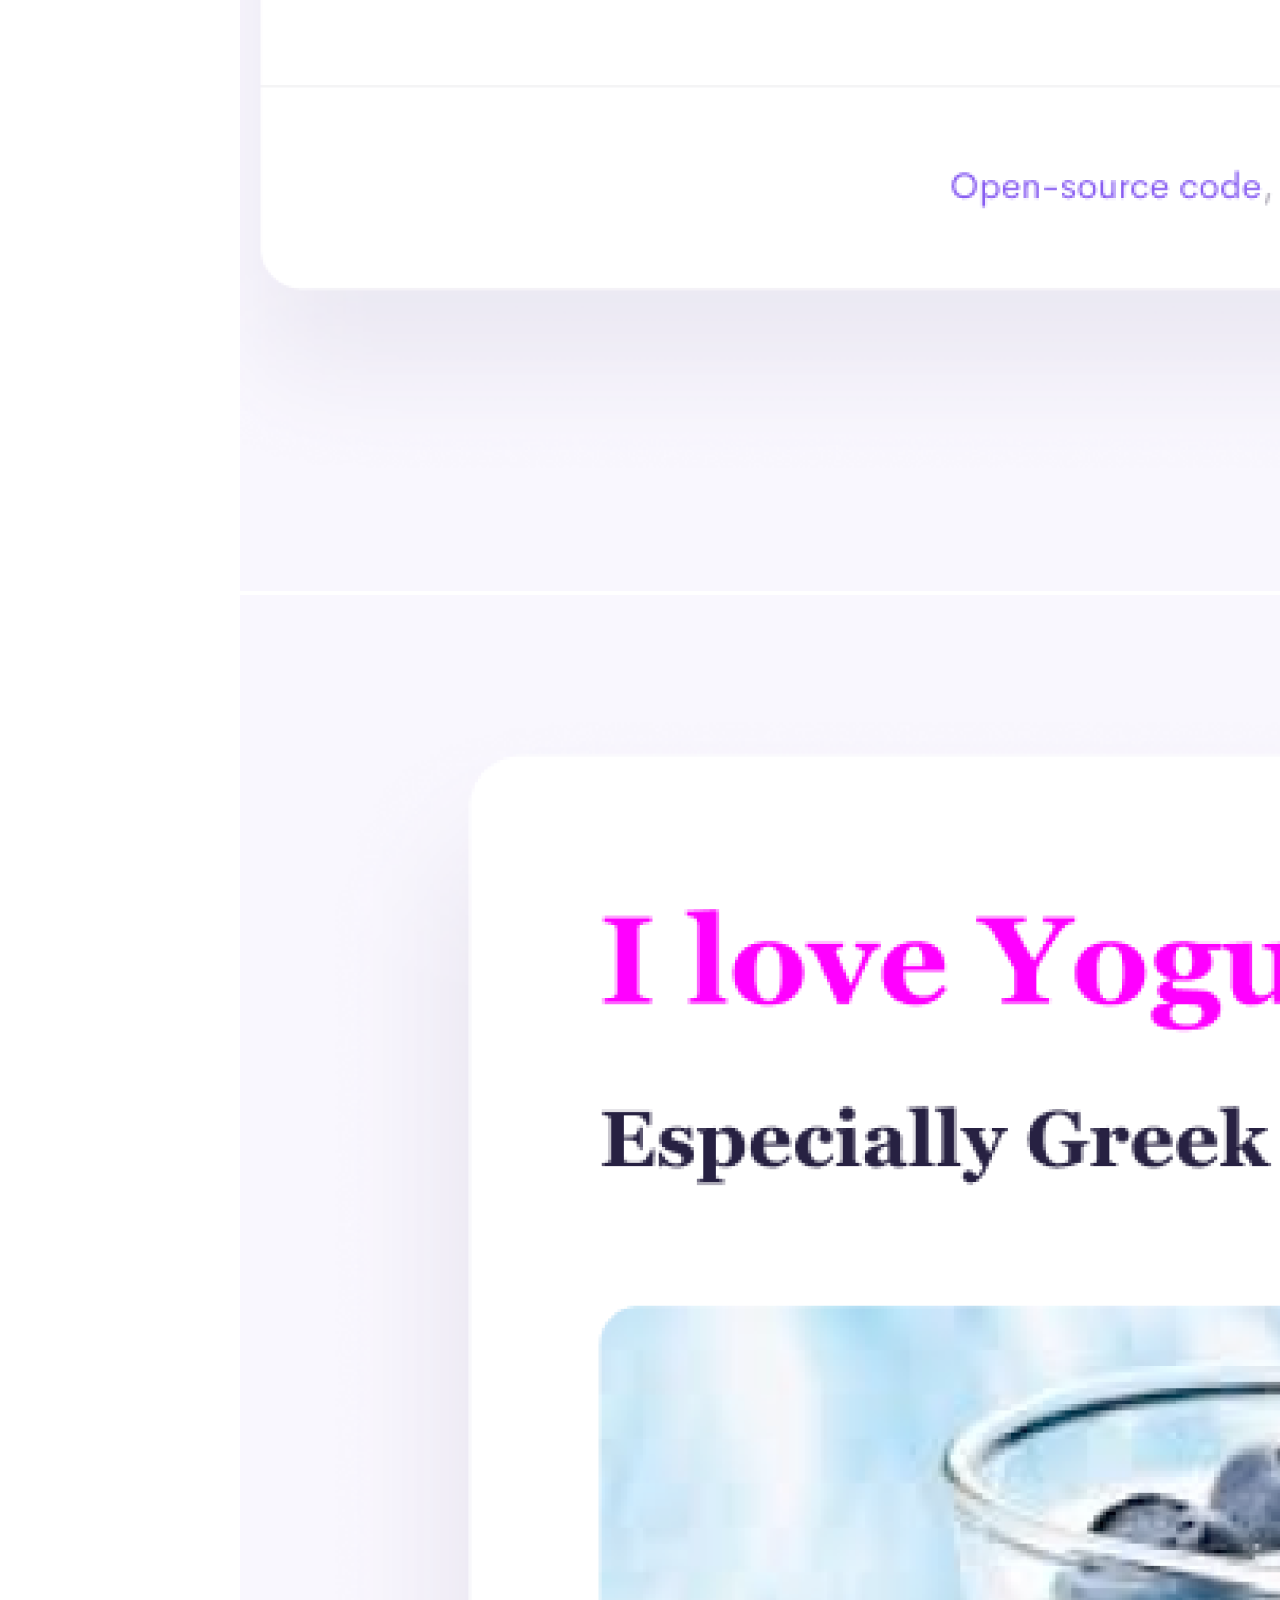
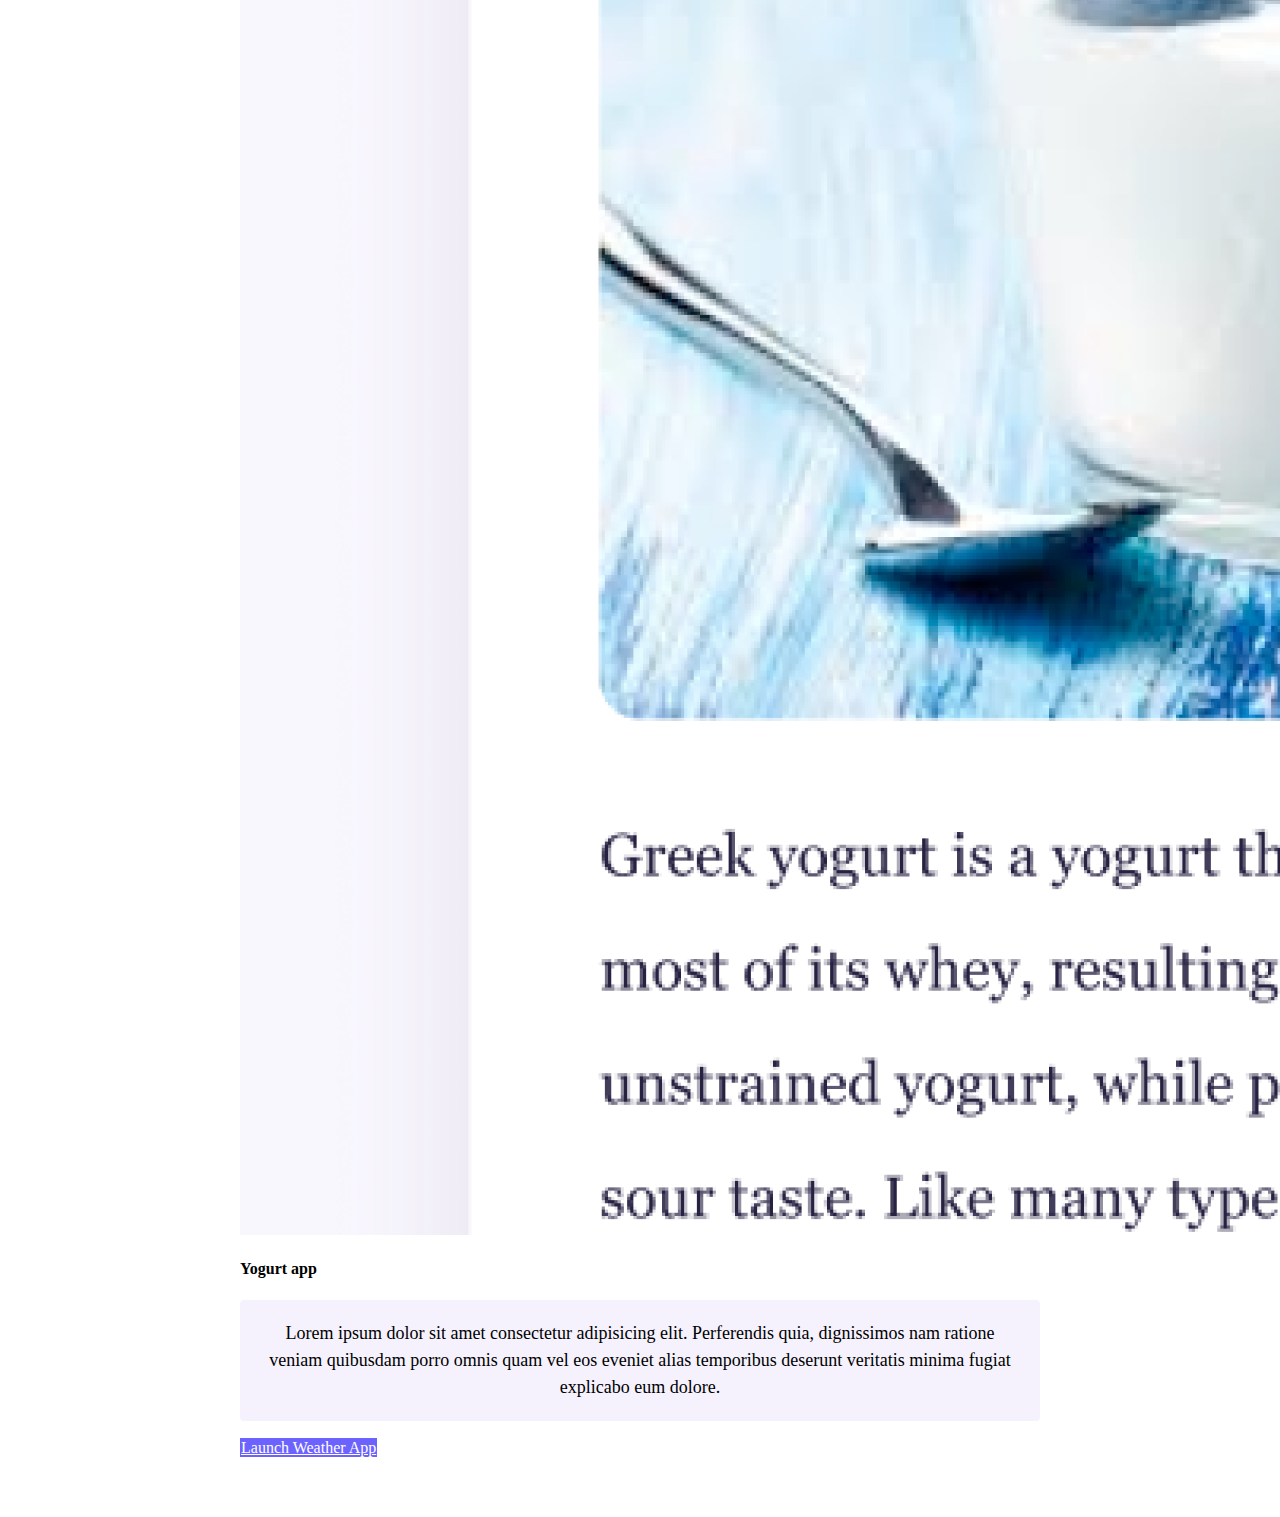
==== commit e8cb29f0: "added media query" ====
--- a/index.html
+++ b/index.html
@@ -39,7 +39,7 @@
     <div class="container">
         <div class="row bg-white">
             <div class="col-md-6 p-3 rounded">
-                <img src="images/yoga.png" class="img-fluid rounded shadow" />
+                <img src="images/yoga.png" class="img-fluid rounded shadow index-images" />
             </div>
             <div class="col-md-6 p-5">
                 <h4>Yoga App</h4>
@@ -49,7 +49,7 @@
                     eos eveniet alias temporibus deserunt veritatis minima fugiat
                     explicabo eum dolore.
                 </p>
-                <a class="btn btn-primary contact-link" href="#" role="button" id="contactButton">Launch History App</a>
+                <a class="btn btn-primary launch-link" href="#" role="button" id="contactButton">Launch History App</a>
             </div>
         </div>
         <div class="row bg-white">
@@ -61,15 +61,15 @@
                     eos eveniet alias temporibus deserunt veritatis minima fugiat
                     explicabo eum dolore.
                 </p>
-                <a class="btn btn-primary contact-link" href="#" role="button" id="contactButton">Launch Weather App</a>
+                <a class="btn btn-primary launch-link" href="#" role="button" id="contactButton">Launch Weather App</a>
             </div>
             <div class="col-md-6 p-3 rounded">
-                <img src="images/weather.png" class="img-fluid rounded shadow" />
+                <img src="images/weather.png" class="img-fluid rounded shadow index-images" />
             </div>
         </div>
         <div class="row bg-white">
             <div class="col-md-6 p-3 rounded">
-                <img src="images/yogurt.png" class="img-fluid rounded shadow" />
+                <img src="images/yogurt.png" class="img-fluid rounded shadow index-images" />
             </div>
             <div class="col-md-6 p-5">
                 <h4>Yogurt app</h4>
@@ -79,7 +79,7 @@
                     eos eveniet alias temporibus deserunt veritatis minima fugiat
                     explicabo eum dolore.
                 </p>
-                <a class="btn btn-primary contact-link" href="#" role="button" id="contactButton">Launch Weather App</a>
+                <a class="btn btn-primary launch-link" href="#" role="button" id="contactButton">Launch Weather App</a>
             </div>
         </div>
     </div>
--- a/src/styles.css
+++ b/src/styles.css
@@ -64,6 +64,12 @@
     border: 1px solid var(--primary-color);
 }
 
+.launch-link {
+    color: white;
+    background: var(--primary-color);
+    border: 1px solid var(--primary-color);
+}
+
 .homepage-link {
     color: var(--primary-color);
     text-align: center;
@@ -97,4 +103,22 @@
 
 #contact {
     margin: 40px;
+}
+
+@media (max-width : 550px) {
+    body {
+        text-align: center;
+    }
+    h1 {
+        font-size: 76px;
+    }
+    h2 {
+        font-size: 38px;
+    }
+    .index-images {
+        display: none;
+    }
+    .launch-link {
+         display: block;
+    }
 }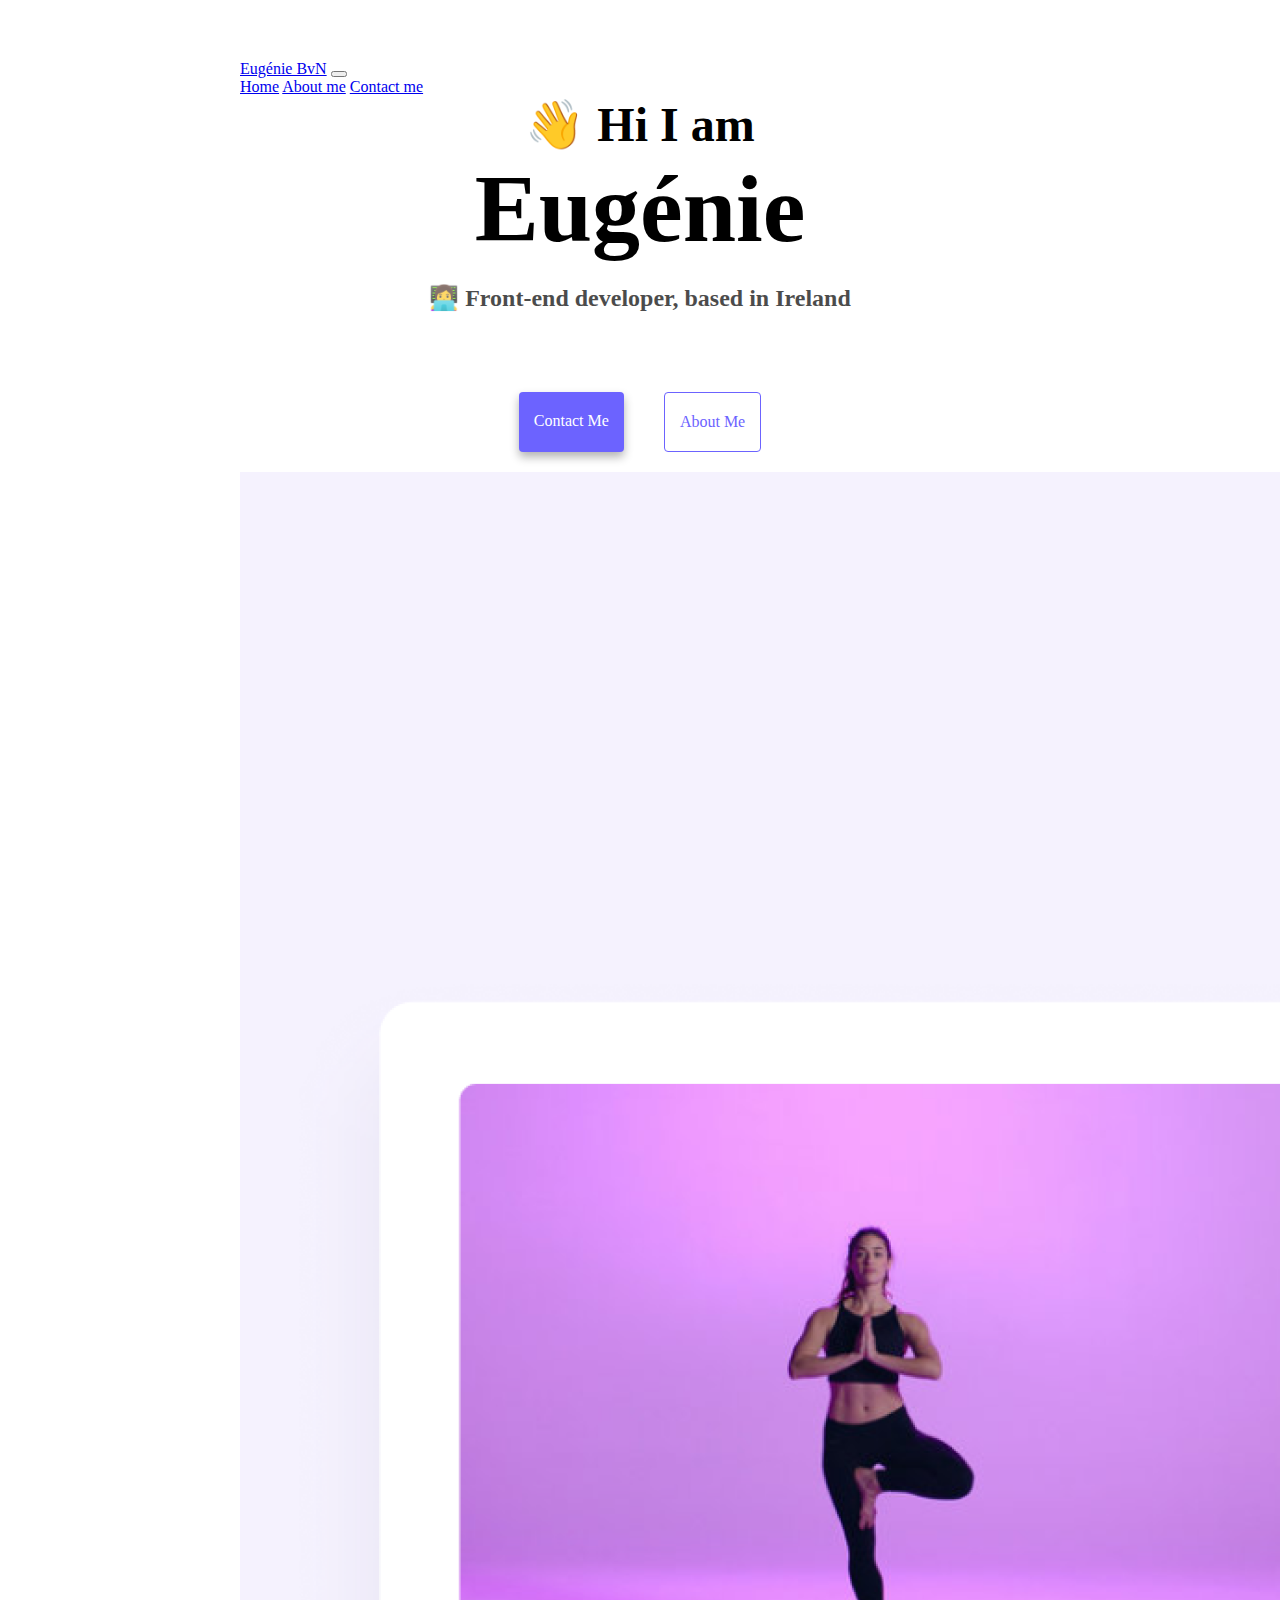
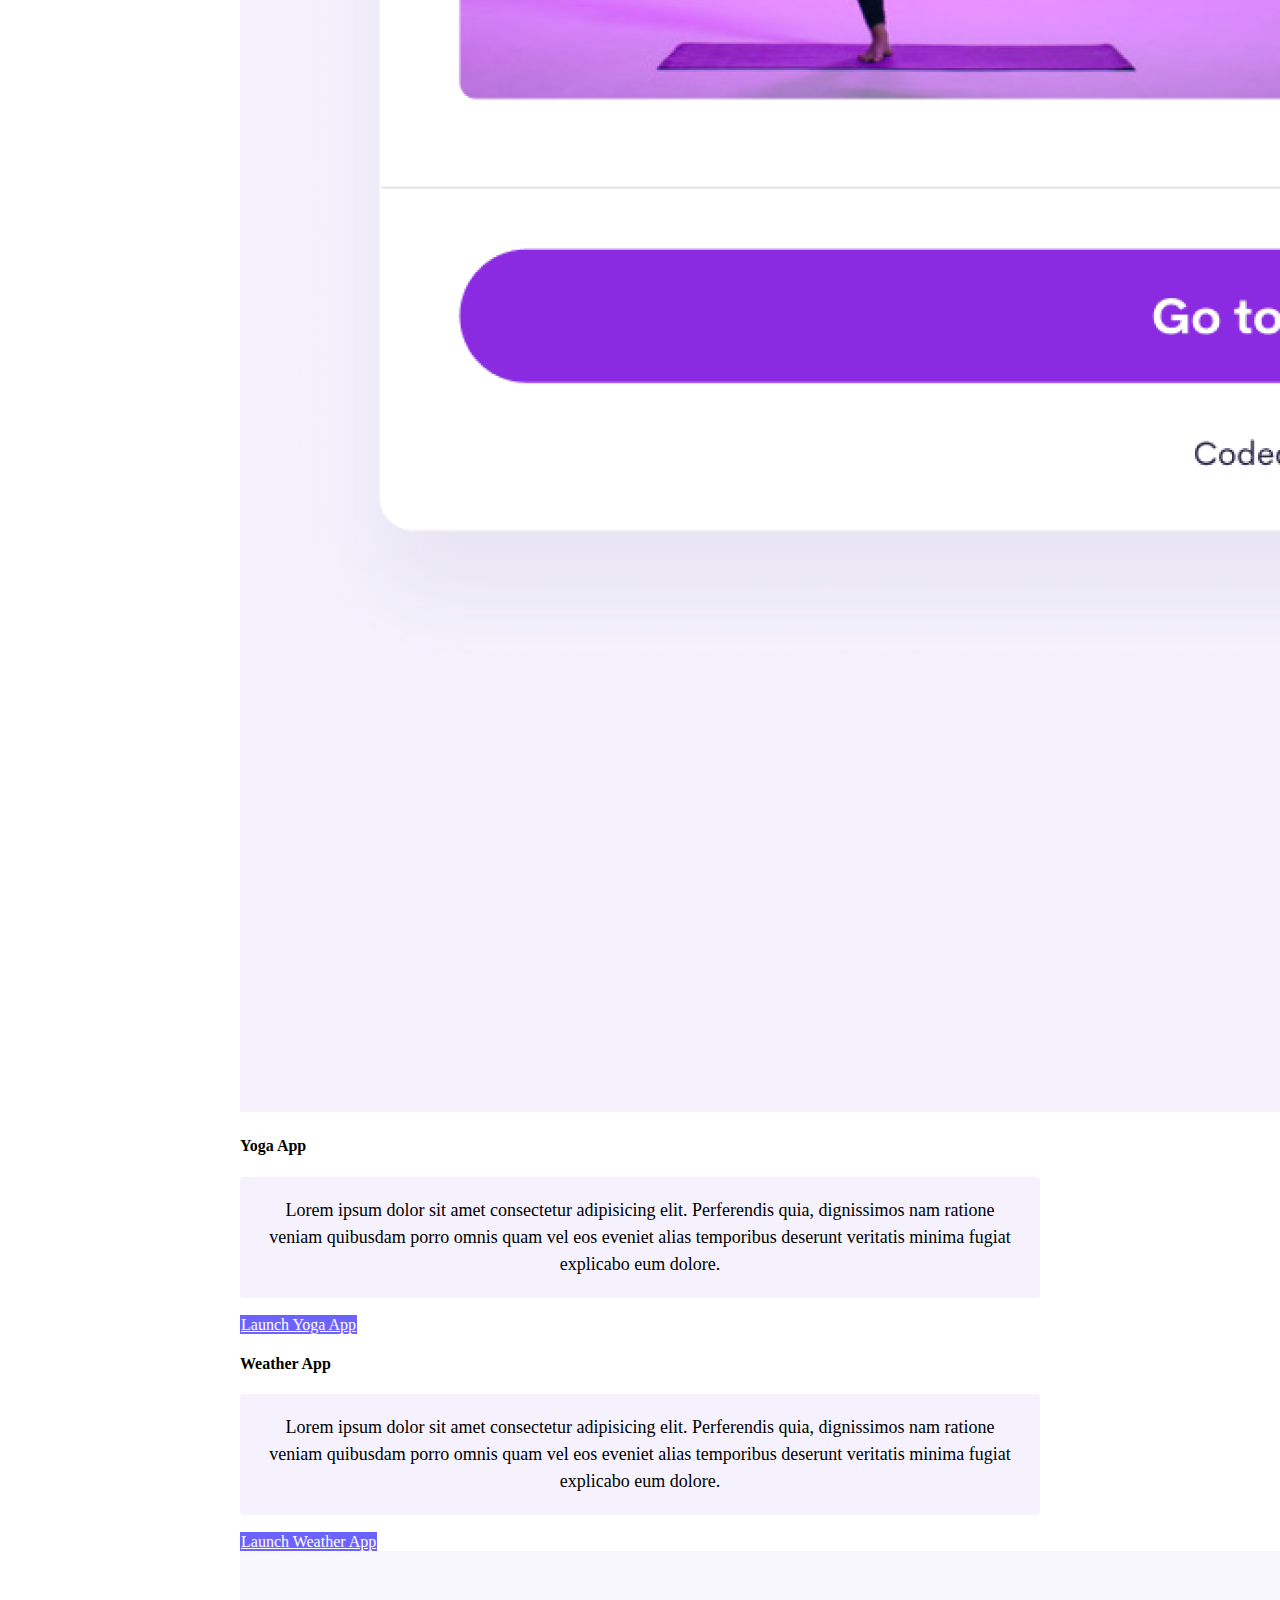
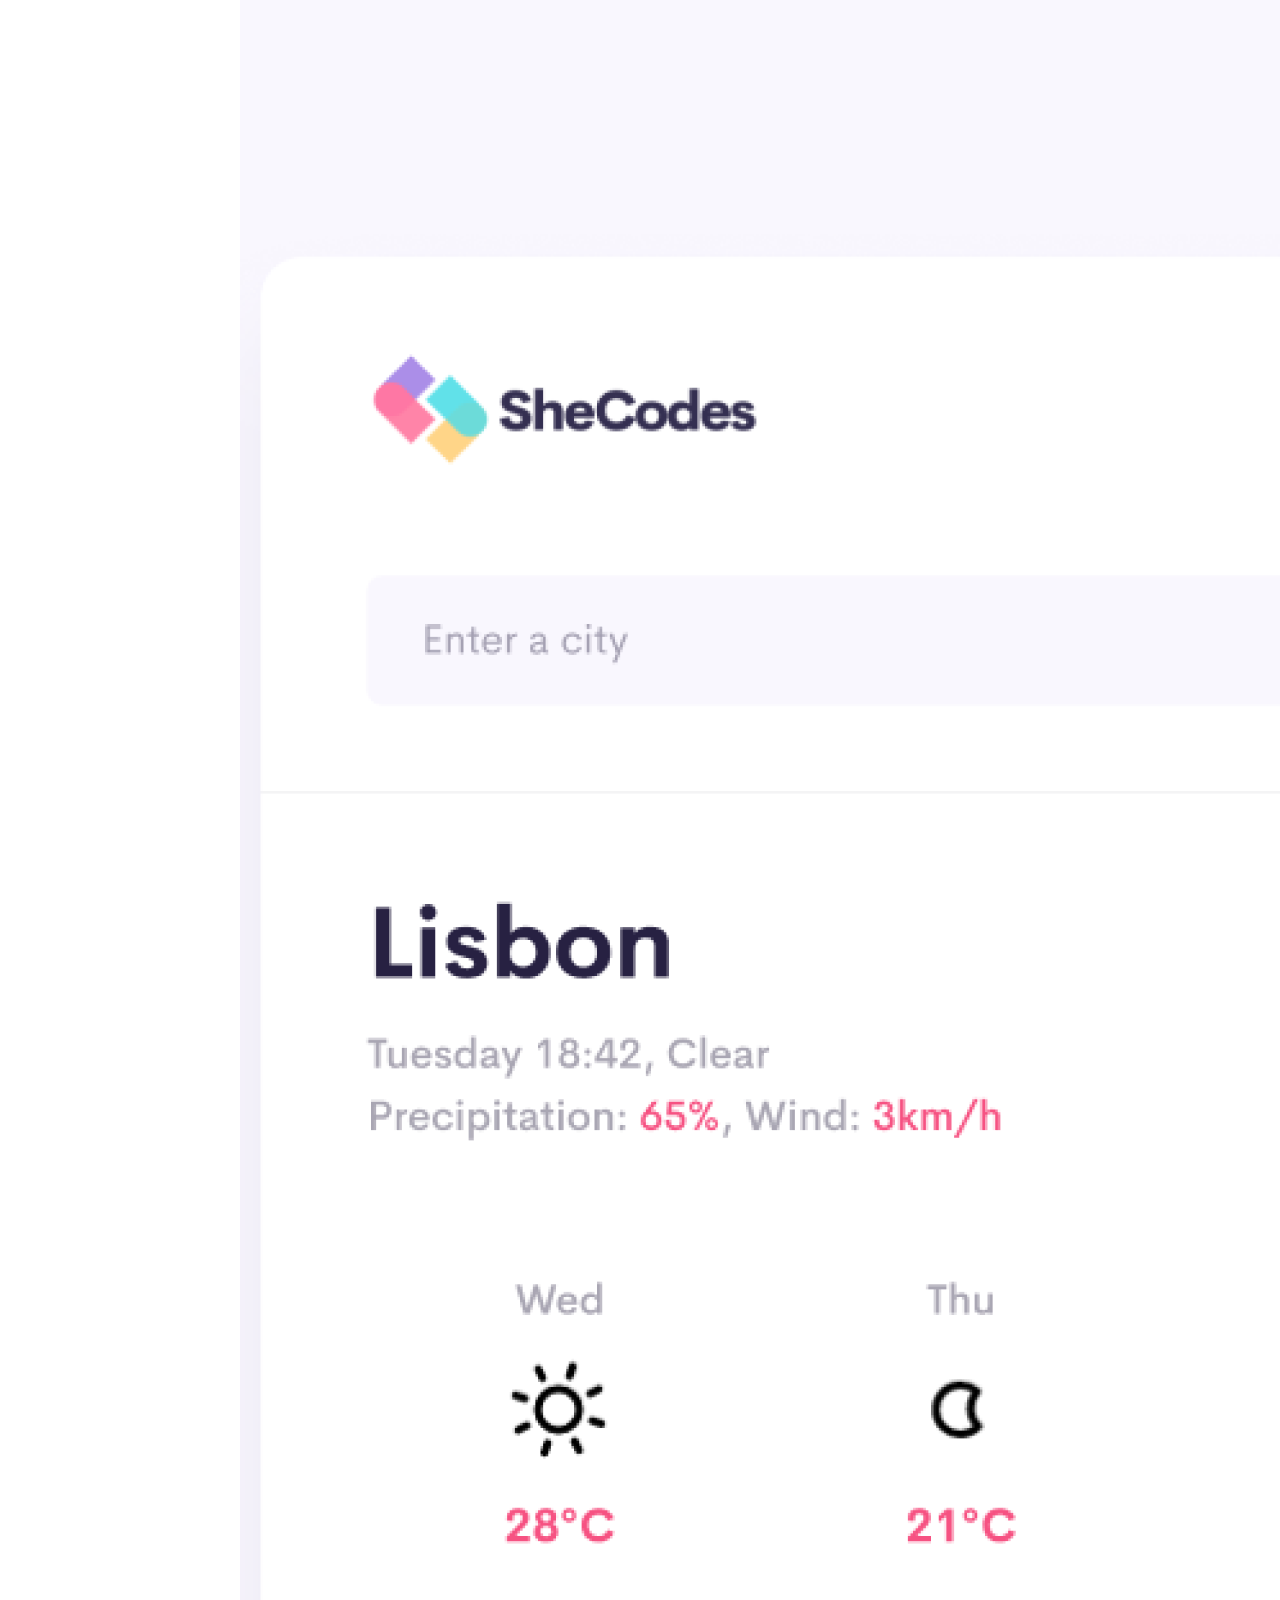
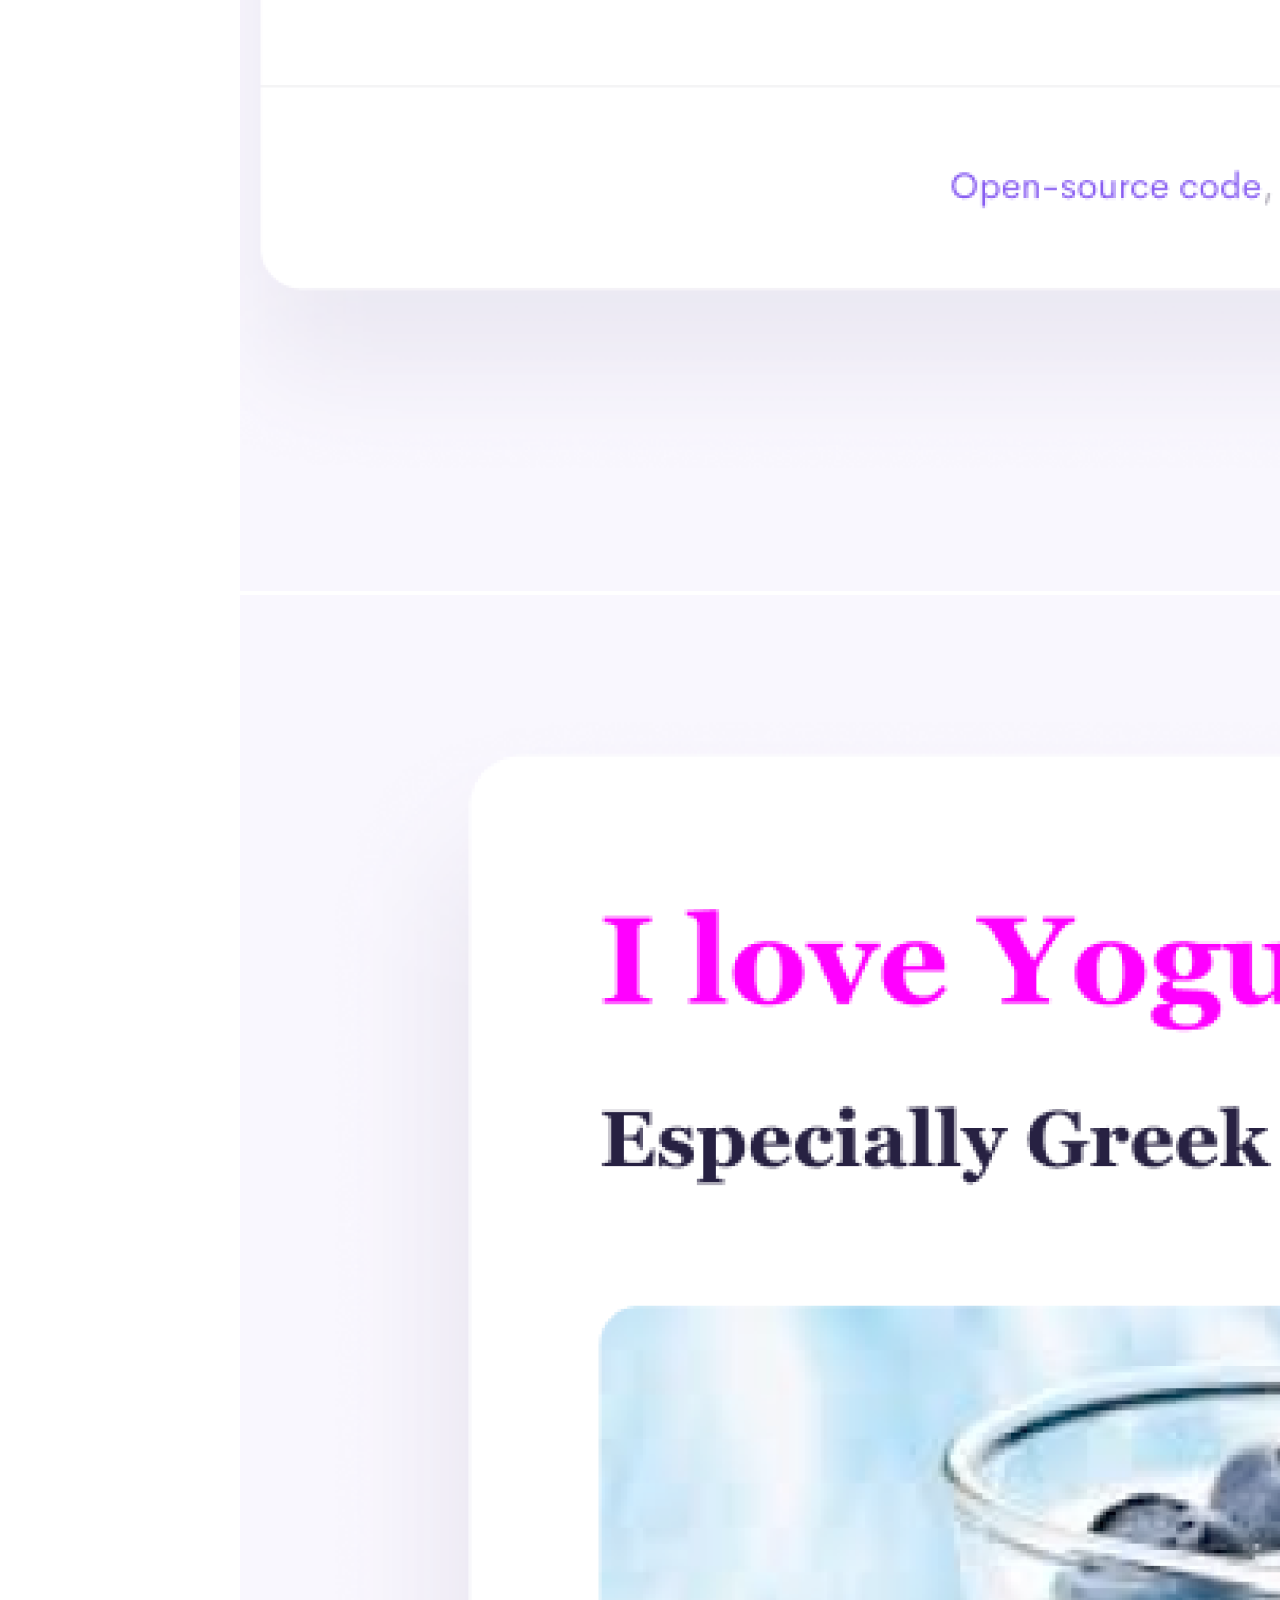
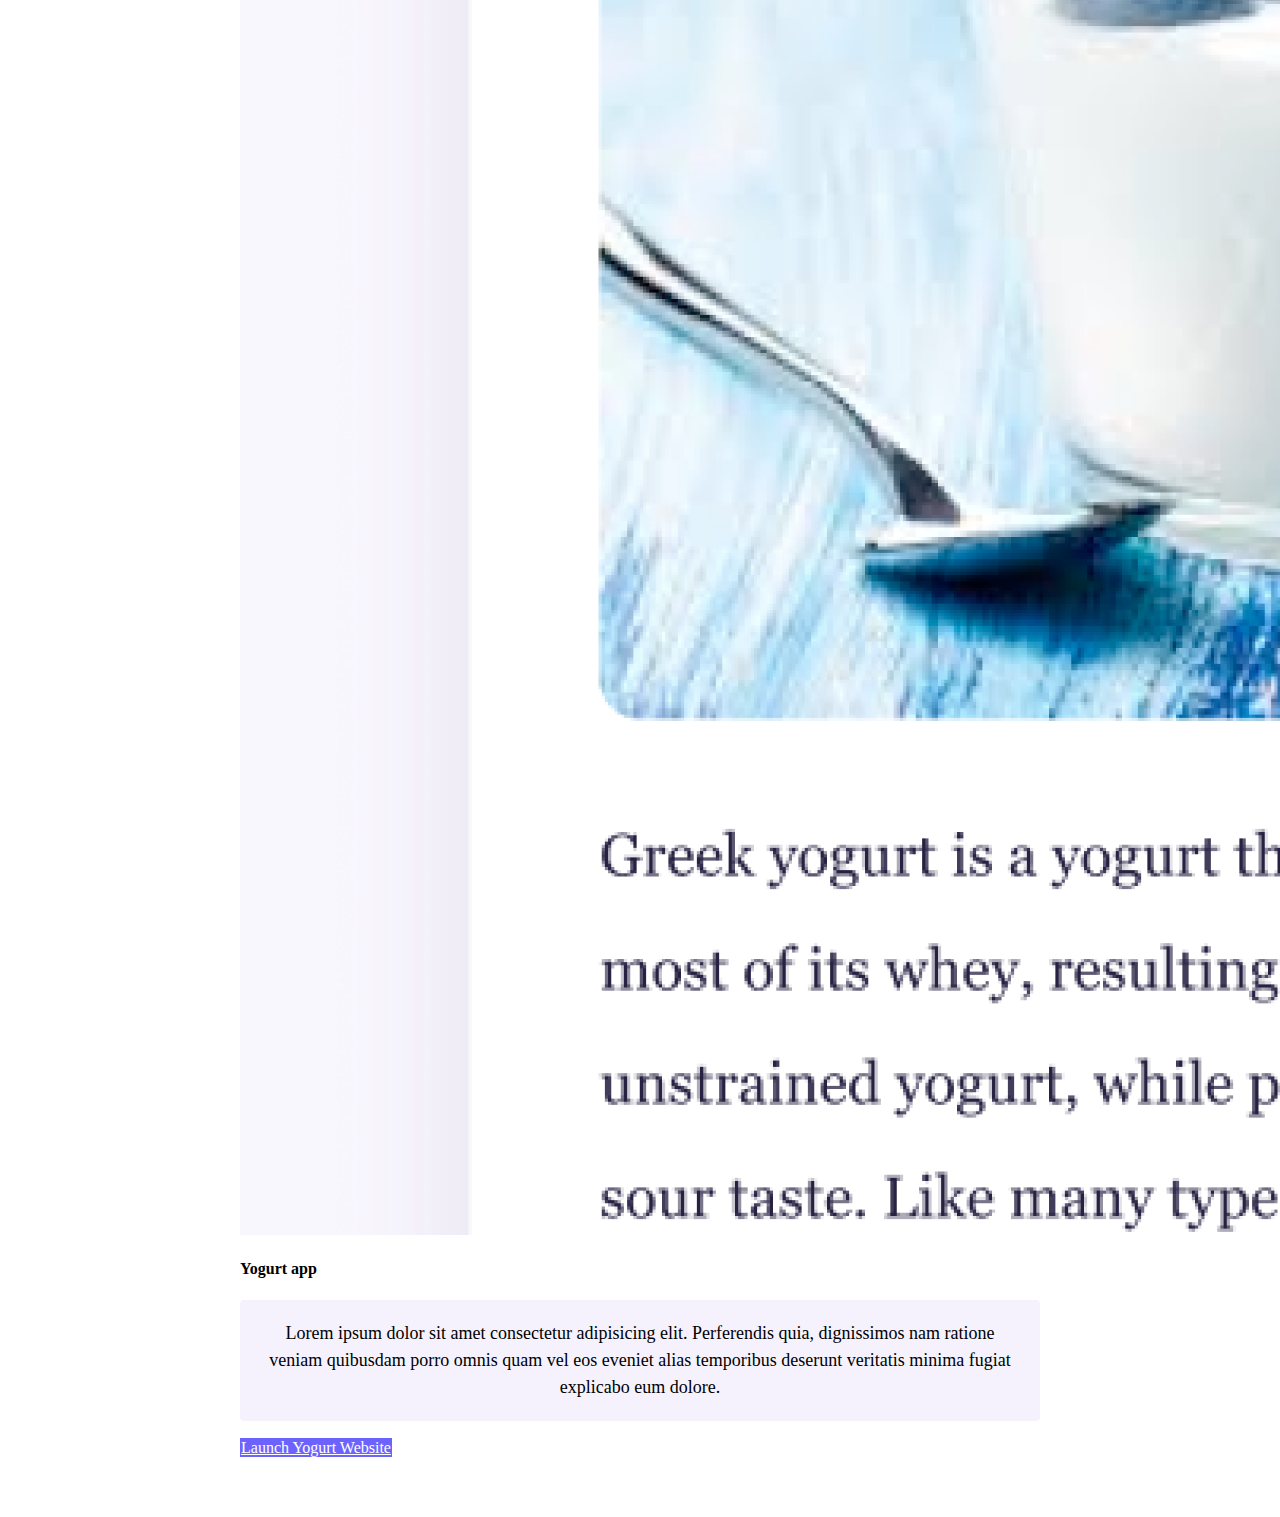
==== commit 73a85bd0: "added SEO" ====
--- a/index.html
+++ b/index.html
@@ -5,7 +5,8 @@
     <meta charset="UTF-8" />
     <meta http-equiv="X-UA-Compatible" content="IE=edge" />
     <meta name="viewport" content="width=device-width, initial-scale=1.0" />
-    <title>Eugénie</title>
+    <title>Front-end developer - Eugénie Bvn</title>
+    <meta name="description" content="Check out my Front-end developer projects">
     <link href="https://cdn.jsdelivr.net/npm/bootstrap@5.2.2/dist/css/bootstrap.min.css" rel="stylesheet"
         integrity="sha384-Zenh87qX5JnK2Jl0vWa8Ck2rdkQ2Bzep5IDxbcnCeuOxjzrPF/et3URy9Bv1WTRi" crossorigin="anonymous" />
     <link rel="stylesheet" href="/src/styles.css" />
@@ -21,7 +22,7 @@
             </button>
             <div class="collapse navbar-collapse" id="navbarNavAltMarkup">
                 <div class="navbar-nav">
-                    <a class="nav-link" aria-current="page" href="index.html">Home</a>
+                    <a class="nav-link" aria-current="page" href="index.html" >Home</a>
                     <a class="nav-link active" href="/about.html">About me</a>
                     <a class="nav-link" href="about.html#contact">Contact me</a>
                 </div>
@@ -32,14 +33,14 @@
     <h1>Eugénie</h1>
     <h3>👩‍💻 Front-end developer, based in Ireland</h3>
     <div class="navigation-links">
-        <a href="about.html#contact" class="contact-link">Contact me</a>
-        <a href="about.html" class="about-link">About me</a>
+        <a href="about.html#contact" class="contact-link" title="Contact Eugénie">Contact me</a>
+        <a href="about.html" class="about-link" title="About Eugénie">About me</a>
     </div>
 
     <div class="container">
         <div class="row bg-white">
             <div class="col-md-6 p-3 rounded">
-                <img src="images/yoga.png" class="img-fluid rounded shadow index-images" />
+                <img src="images/yoga.png" class="img-fluid rounded shadow index-images" alt="Yoga App" />
             </div>
             <div class="col-md-6 p-5">
                 <h4>Yoga App</h4>
@@ -49,7 +50,7 @@
                     eos eveniet alias temporibus deserunt veritatis minima fugiat
                     explicabo eum dolore.
                 </p>
-                <a class="btn btn-primary launch-link" href="#" role="button" id="contactButton">Launch History App</a>
+                <a class="btn btn-primary launch-link" href="#" role="button" id="contactButton" title="Launch Yoga App">Launch Yoga App</a>
             </div>
         </div>
         <div class="row bg-white">
@@ -61,15 +62,15 @@
                     eos eveniet alias temporibus deserunt veritatis minima fugiat
                     explicabo eum dolore.
                 </p>
-                <a class="btn btn-primary launch-link" href="#" role="button" id="contactButton">Launch Weather App</a>
+                <a class="btn btn-primary launch-link" href="#" role="button" id="contactButton" title="Launch Weather App">Launch Weather App</a>
             </div>
             <div class="col-md-6 p-3 rounded">
-                <img src="images/weather.png" class="img-fluid rounded shadow index-images" />
+                <img src="images/weather.png" class="img-fluid rounded shadow index-images" alt="Weather application" />
             </div>
         </div>
         <div class="row bg-white">
             <div class="col-md-6 p-3 rounded">
-                <img src="images/yogurt.png" class="img-fluid rounded shadow index-images" />
+                <img src="images/yogurt.png" class="img-fluid rounded shadow index-images" alt="Yogurt website"/>
             </div>
             <div class="col-md-6 p-5">
                 <h4>Yogurt app</h4>
@@ -79,7 +80,7 @@
                     eos eveniet alias temporibus deserunt veritatis minima fugiat
                     explicabo eum dolore.
                 </p>
-                <a class="btn btn-primary launch-link" href="#" role="button" id="contactButton">Launch Weather App</a>
+                <a class="btn btn-primary launch-link" href="#" role="button" id="contactButton" title="Launch Yogurt Website">Launch Yogurt Website</a>
             </div>
         </div>
     </div>
